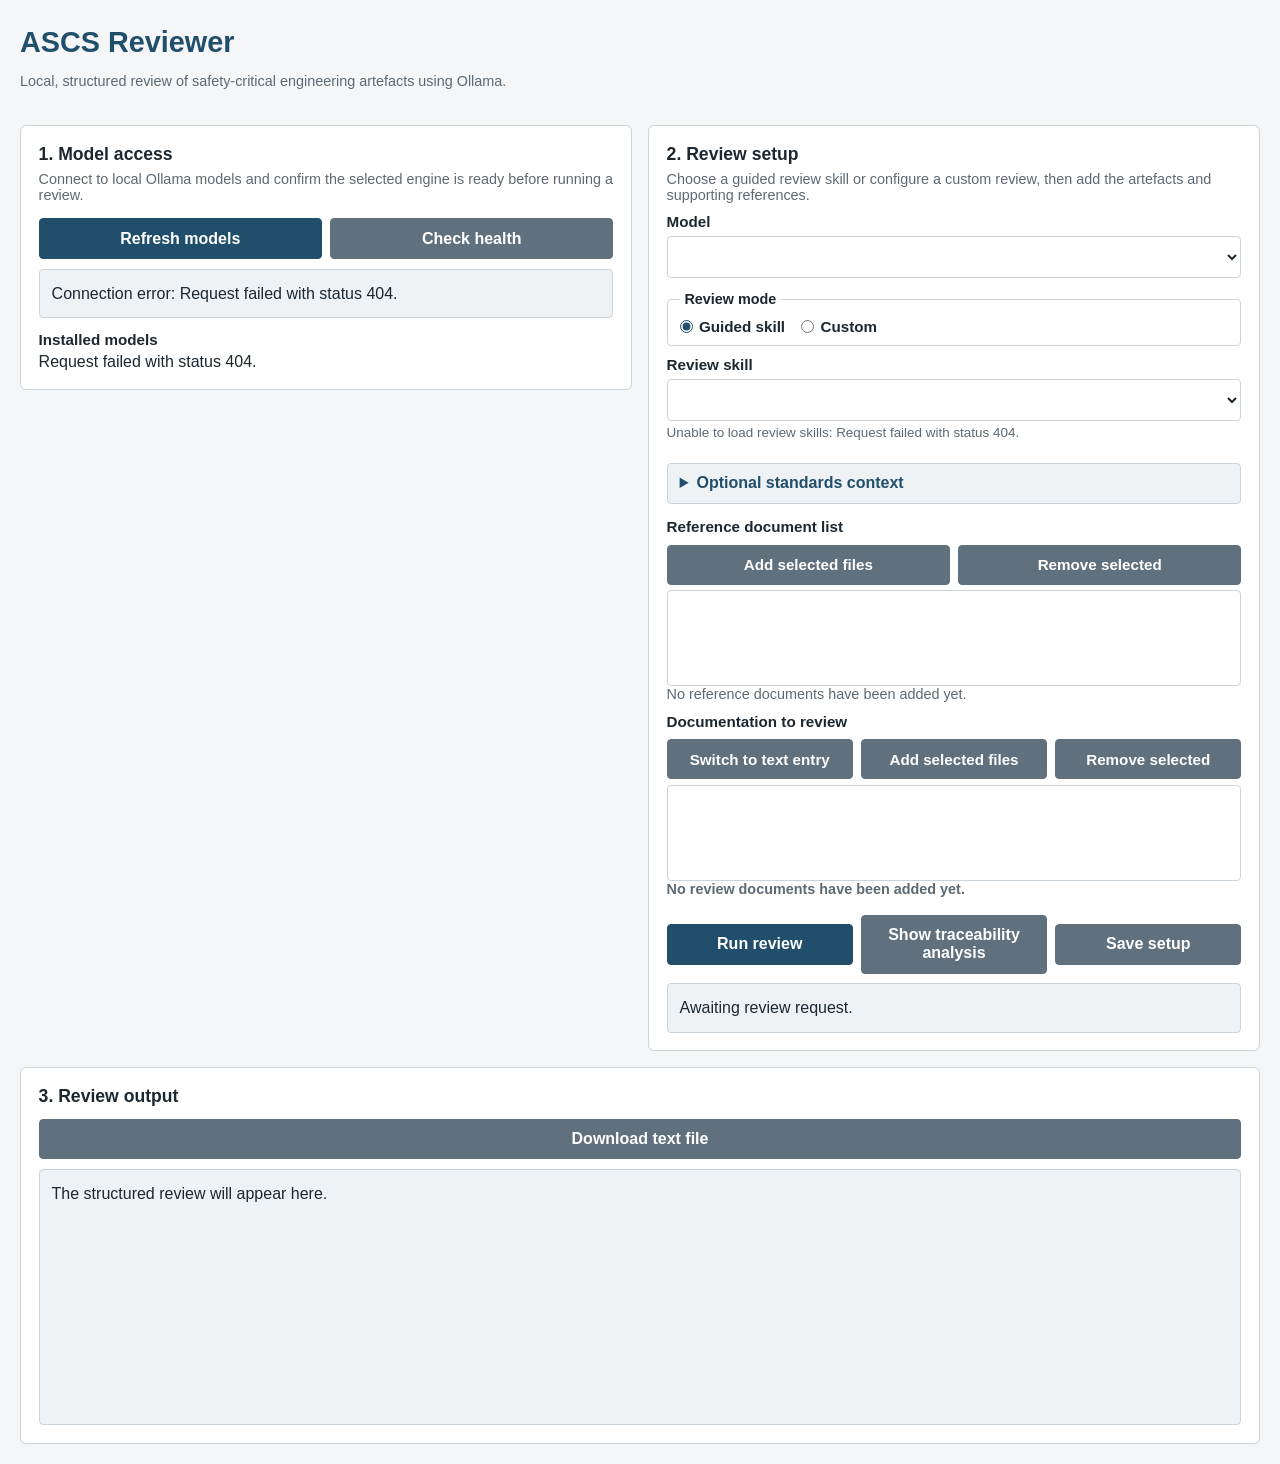
==== Prototyping/ascs_reviewer/index.html @ 419b3d27 "Prog" ====
<!doctype html>
<html lang="en">
  <head>
    <meta charset="utf-8" />
    <meta name="viewport" content="width=device-width, initial-scale=1" />
    <title>ASCS Reviewer</title>
    <link rel="stylesheet" href="styles.css" />
  </head>
  <body>
    <div class="app-shell">
      <div class="hero">
        <h1>ASCS Reviewer</h1>
        <p class="small">Local, structured review of safety-critical engineering artefacts using Ollama.</p>
      </div>

      <div class="grid">
        <section class="panel">
        <h2>1. Model access</h2>
        <p class="section-intro">Connect to local Ollama models and confirm the selected engine is ready before running a review.</p>
        <div class="row">
          <button id="refreshBtn">Refresh models</button>
          <button id="healthBtn" class="secondary">Check health</button>
        </div>
        <div id="healthStatus" class="status status-ready">Ready to review.</div>
        <h3>Installed models</h3>
        <div id="models" class="model-list">Loading available models…</div>
      </section>

      <section class="panel">
        <h2>2. Review setup</h2>
        <p class="section-intro">Choose a guided review skill or configure a custom review, then add the artefacts and supporting references.</p>
        <label>Model
          <select id="modelSelect"></select>
        </label>

        <fieldset class="mode-switch">
          <legend>Review mode</legend>
          <label><input id="skillModeRadio" type="radio" name="promptMode" value="skill" checked /> Guided skill</label>
          <label><input id="customModeRadio" type="radio" name="promptMode" value="custom" /> Custom</label>
        </fieldset>

        <div id="skillModePanel">
          <label>Review skill
            <select id="skillSelect"></select>
          </label>
          <p id="skillDescription" class="field-help">Loading review skills...</p>
          <div id="skillFields" class="skill-fields"></div>
        </div>

        <div id="customModePanel" hidden>
          <p class="field-help">Build the review instruction from individual fields. The complete safety-critical checklist always runs; custom fields only add context or checks. Required fields are marked.</p>
          <label>Reviewer role <span aria-hidden="true">*</span>
            <textarea id="customReviewerRole" rows="2">Act as an independent safety-critical engineering reviewer.</textarea>
          </label>
          <label>Review objective <span aria-hidden="true">*</span>
            <textarea id="customObjective" rows="3">Review every applicable aspect of the target artefact against the supplied plans, standards, requirements, and instructions.</textarea>
          </label>
          <label>Review method
            <textarea id="customReviewMethod" rows="3" placeholder="For example: inspect every requirement and cross-check supplied references"></textarea>
          </label>
          <label>Additional checks
            <textarea id="customAdditionalChecks" rows="3" placeholder="Optional project-specific checks to add to the complete baseline checklist"></textarea>
          </label>
        </div>

        <details class="advanced-options">
          <summary>Optional standards context</summary>
          <label>Standards or project guidance
            <textarea id="d0178cContext" rows="5" placeholder="Paste applicable standards guidance or project-specific review rules here..."></textarea>
          </label>
        </details>
        <label>Reference document list
          <div class="row" style="margin-top:0.25rem;">
            <button id="addReferenceBtn" class="secondary" type="button">Add selected files</button>
            <button id="removeReferenceBtn" class="secondary" type="button">Remove selected</button>
          </div>
          <select id="referenceList" class="reference-list" size="4"></select>
          <input id="fileInput" type="file" multiple style="display:none;" />
        </label>
        <div id="documentStatus" class="muted">No reference documents have been added yet.</div>
        <label>Documentation to review
          <div class="row" style="margin-top:0.25rem;">
            <button id="reviewModeToggleBtn" class="secondary" type="button">Switch to text entry</button>
            <button id="addReviewDocBtn" class="secondary" type="button">Add selected files</button>
            <button id="removeReviewDocBtn" class="secondary" type="button">Remove selected</button>
          </div>
          <div id="reviewDocFileMode">
            <select id="reviewDocumentList" class="review-document-list" size="4"></select>
            <input id="reviewFileInput" type="file" multiple style="display:none;" />
          </div>
          <div id="reviewDocTextMode" style="display:none;">
            <textarea id="documentText" rows="8" placeholder="Paste design notes, process documentation, or requirements here..."></textarea>
          </div>
          <div id="reviewDocumentStatus" class="muted">No review documents have been added yet.</div>
        </label>
        <div class="row review-actions">
          <button id="reviewBtn">Run review</button>
          <button id="traceabilityBtn" class="secondary" type="button">Show traceability analysis</button>
          <button id="saveConfigBtn" class="secondary" type="button">Save setup</button>
        </div>
        <div id="reviewStatus" class="status status-ready">Awaiting review request.</div>
      </section>
      </div>

      <section class="panel review-panel">
        <h2>3. Review output</h2>
        <div class="row" style="margin-top:0.25rem;">
          <button id="downloadReviewTextBtn" class="secondary" type="button">Download text file</button>
        </div>
        <div id="reviewOutput" class="status review-output review-output-ready">The structured review will appear here.</div>
      </section>

      <section id="traceabilityPanel" class="panel review-panel" style="display:none;">
        <h2>4. Traceability analysis</h2>
        <div class="row" style="margin-top:0.25rem;">
          <button id="downloadTraceabilityBtn" class="secondary" type="button">Download analysis JSON</button>
        </div>
        <div id="traceabilityOutput" class="status review-output review-output-ready">Traceability analysis will appear here.</div>
      </section>
    </div>

    <script src="app.js"></script>
  </body>
</html>
---- Prototyping/ascs_reviewer/styles.css ----
:root {
  color-scheme: light;
  font-family: Inter, "Segoe UI", Arial, sans-serif;
  --background: #f4f6f8;
  --surface: #ffffff;
  --surface-muted: #eef2f5;
  --border: #cbd3da;
  --text: #1c2730;
  --muted: #5d6973;
  --accent: #214e6b;
  --accent-hover: #183d55;
  --danger: #9f3030;
}

* { box-sizing: border-box; }
[hidden] { display: none !important; }
html, body { min-height: 100%; }
body { margin: 0; padding: 1.25rem; background: var(--background); color: var(--text); }
.app-shell { max-width: 1440px; margin: 0 auto; display: flex; flex-direction: column; gap: 1rem; }
.hero { padding: 0.35rem 0; }
.grid { display: grid; grid-template-columns: minmax(0, 1fr) minmax(0, 1fr); align-items: start; gap: 1rem; }
.panel { min-width: 0; padding: 1.1rem; border: 1px solid var(--border); border-radius: 6px; background: var(--surface); }
h1, h2, h3 { margin-top: 0; }
h1 { margin-bottom: 0.25rem; font-size: 1.8rem; color: var(--accent); }
h2 { margin-bottom: 0.4rem; font-size: 1.1rem; }
h3 { margin: 0.85rem 0 0.3rem; font-size: 0.95rem; }
label { display: block; margin-top: 0.65rem; font-size: 0.95rem; font-weight: 600; }
textarea, input, select, button { width: 100%; margin-top: 0.35rem; padding: 0.65rem 0.75rem; border: 1px solid var(--border); border-radius: 4px; font: inherit; }
textarea, input, select { background: var(--surface); color: var(--text); }
textarea { resize: vertical; }
textarea:focus, input:focus, select:focus, button:focus-visible { outline: 2px solid var(--accent); outline-offset: 1px; }
button { cursor: pointer; border-color: var(--accent); background: var(--accent); color: #ffffff; font-weight: 600; }
button:hover { background: var(--accent-hover); }
button:disabled { cursor: wait; opacity: 0.65; }
button.secondary { border-color: #60717d; background: #60717d; }
button.secondary:hover { background: #4d5d67; }
.row { display: flex; align-items: center; flex-wrap: wrap; gap: 0.5rem; }
.row > button { flex: 1 1 9rem; }
.small, .muted { color: var(--muted); font-size: 0.9rem; }
.field-help { margin: 0.25rem 0 0.55rem; color: var(--muted); font-size: 0.84rem; font-weight: 400; }
.section-intro { margin: 0.2rem 0 0.6rem; color: var(--muted); font-size: 0.9rem; }
.mode-switch { display: flex; gap: 1rem; margin: 0.85rem 0 0.55rem; padding: 0.65rem 0.75rem; border: 1px solid var(--border); border-radius: 4px; }
.mode-switch legend { padding: 0 0.3rem; font-size: 0.9rem; font-weight: 700; }
.mode-switch label { display: inline-flex; align-items: center; gap: 0.4rem; margin: 0; font-weight: 600; }
.mode-switch input { width: auto; margin: 0; padding: 0; accent-color: var(--accent); }
.skill-fields { display: grid; gap: 0.35rem; }
.skill-field { padding: 0.55rem 0; border-top: 1px solid var(--border); }
.skill-field:first-child { border-top: 0; }
.skill-field label { margin-top: 0; }
.skill-field select[multiple] { min-height: 7rem; }
.advanced-options { margin: 0.9rem 0; padding: 0.65rem 0.75rem; border: 1px solid var(--border); border-radius: 4px; background: var(--surface-muted); }
.advanced-options summary { cursor: pointer; color: var(--accent); font-weight: 700; }
.review-actions { margin-top: 0.8rem; }
.status { margin-top: 0.6rem; padding: 0.75rem; border: 1px solid var(--border); border-radius: 4px; background: var(--surface-muted); white-space: pre-wrap; line-height: 1.45; }
.model-list { max-height: 250px; overflow: auto; }
.model-row { display: flex; align-items: center; justify-content: space-between; gap: 0.6rem; padding: 0.55rem 0; border-bottom: 1px solid var(--border); }
.model-row:last-child { border-bottom: 0; }
.model-row .row { flex-wrap: nowrap; }
.pill { display: inline-block; margin: 0.15rem; padding: 0.28rem 0.52rem; border-radius: 3px; background: var(--accent); color: #ffffff; font-size: 0.8rem; font-weight: 600; }
.pill.secondary { background: #60717d; }
.pill.offline { background: var(--danger); }
.reference-list, .review-document-list { min-height: 96px; }
.review-panel { min-height: 20rem; }
.review-output { min-height: 16rem; overflow: auto; white-space: normal; }
.review-section-box, .trace-artefact { margin: 0.65rem 0; padding: 0.7rem; border: 1px solid var(--border); border-radius: 4px; background: var(--surface); }
.review-section-content { white-space: pre-wrap; }
.review-issue-block, .trace-copy-block { overflow-x: auto; margin: 0.55rem 0; padding: 0.7rem; border-left: 3px solid var(--accent); background: var(--surface-muted); color: var(--text); white-space: pre-wrap; font-family: Consolas, "Courier New", monospace; line-height: 1.45; }
.finding-card { margin-top: 0.45rem; padding: 0.6rem; border: 1px solid var(--border); border-left: 3px solid var(--accent); background: var(--surface-muted); }
.finding-card-head { display: flex; align-items: baseline; justify-content: space-between; flex-wrap: wrap; gap: 0.4rem; }
.finding-location { color: var(--accent); font-family: Consolas, "Courier New", monospace; font-size: 0.8rem; }
.finding-meta { display: grid; gap: 0.2rem; margin-top: 0.35rem; color: var(--muted); font-size: 0.85rem; }
.finding-meta b, .finding-fix b { color: var(--accent); font-size: 0.75rem; text-transform: uppercase; }
.finding-evidence { margin: 0.35rem 0 0; font-size: 0.88rem; }
.finding-fix { margin-top: 0.35rem; padding: 0.45rem; border: 1px solid var(--border); background: var(--surface); font-size: 0.88rem; }
.atomic-comment-list { display: grid; gap: 0.35rem; }
.trace-summary { display: grid; grid-template-columns: repeat(auto-fit, minmax(8.5rem, 1fr)); gap: 0.5rem; margin-bottom: 1rem; }
.trace-metric { padding: 0.65rem; border: 1px solid var(--border); border-left: 3px solid var(--accent); border-radius: 4px; background: var(--surface); color: var(--muted); font-size: 0.82rem; }
.trace-metric b { display: block; color: var(--text); font-size: 1.15rem; }
.trace-metric-warning { border-left-color: #a16207; }
.trace-metric-error { border-left-color: var(--danger); }
.trace-table-wrap { width: 100%; overflow-x: auto; }
.trace-table { width: 100%; margin-top: 0.55rem; border-collapse: collapse; font-size: 0.9rem; }
.trace-table th, .trace-table td { padding: 0.45rem; border: 1px solid var(--border); text-align: left; vertical-align: top; }
.trace-table th { background: var(--surface-muted); }
.trace-table td:first-child { width: 12rem; color: var(--accent); font-family: Consolas, "Courier New", monospace; }
.trace-matrix td:first-child, .trace-matrix td:nth-child(3) { width: auto; color: var(--accent); font-family: Consolas, "Courier New", monospace; }
.trace-status { display: inline-block; padding: 0.18rem 0.38rem; border-radius: 3px; background: #60717d; color: #ffffff; font-size: 0.72rem; font-weight: 700; text-transform: uppercase; }
.trace-status-complete { background: #2f6b4f; }
.trace-status-partial { background: #a16207; }
.trace-status-unlinked, .trace-status-duplicate { background: var(--danger); }
.trace-issue-list { display: grid; gap: 0.45rem; }
.trace-issue { padding: 0.6rem 0.7rem; border: 1px solid var(--border); border-left: 3px solid #a16207; border-radius: 4px; background: var(--surface-muted); font-size: 0.88rem; }
.trace-issue span { margin-left: 0.35rem; color: var(--muted); font-size: 0.78rem; text-transform: uppercase; }
.trace-issue-error { border-left-color: var(--danger); }
.trace-details { margin-top: 1rem; padding: 0.65rem 0.75rem; border: 1px solid var(--border); border-radius: 4px; }
.trace-details summary { cursor: pointer; color: var(--accent); font-weight: 700; }

@media (max-width: 900px) {
  body { padding: 0.7rem; }
  .grid { grid-template-columns: 1fr; }
  .model-row { align-items: flex-start; flex-direction: column; }
  .model-row .row { flex-wrap: wrap; }
}
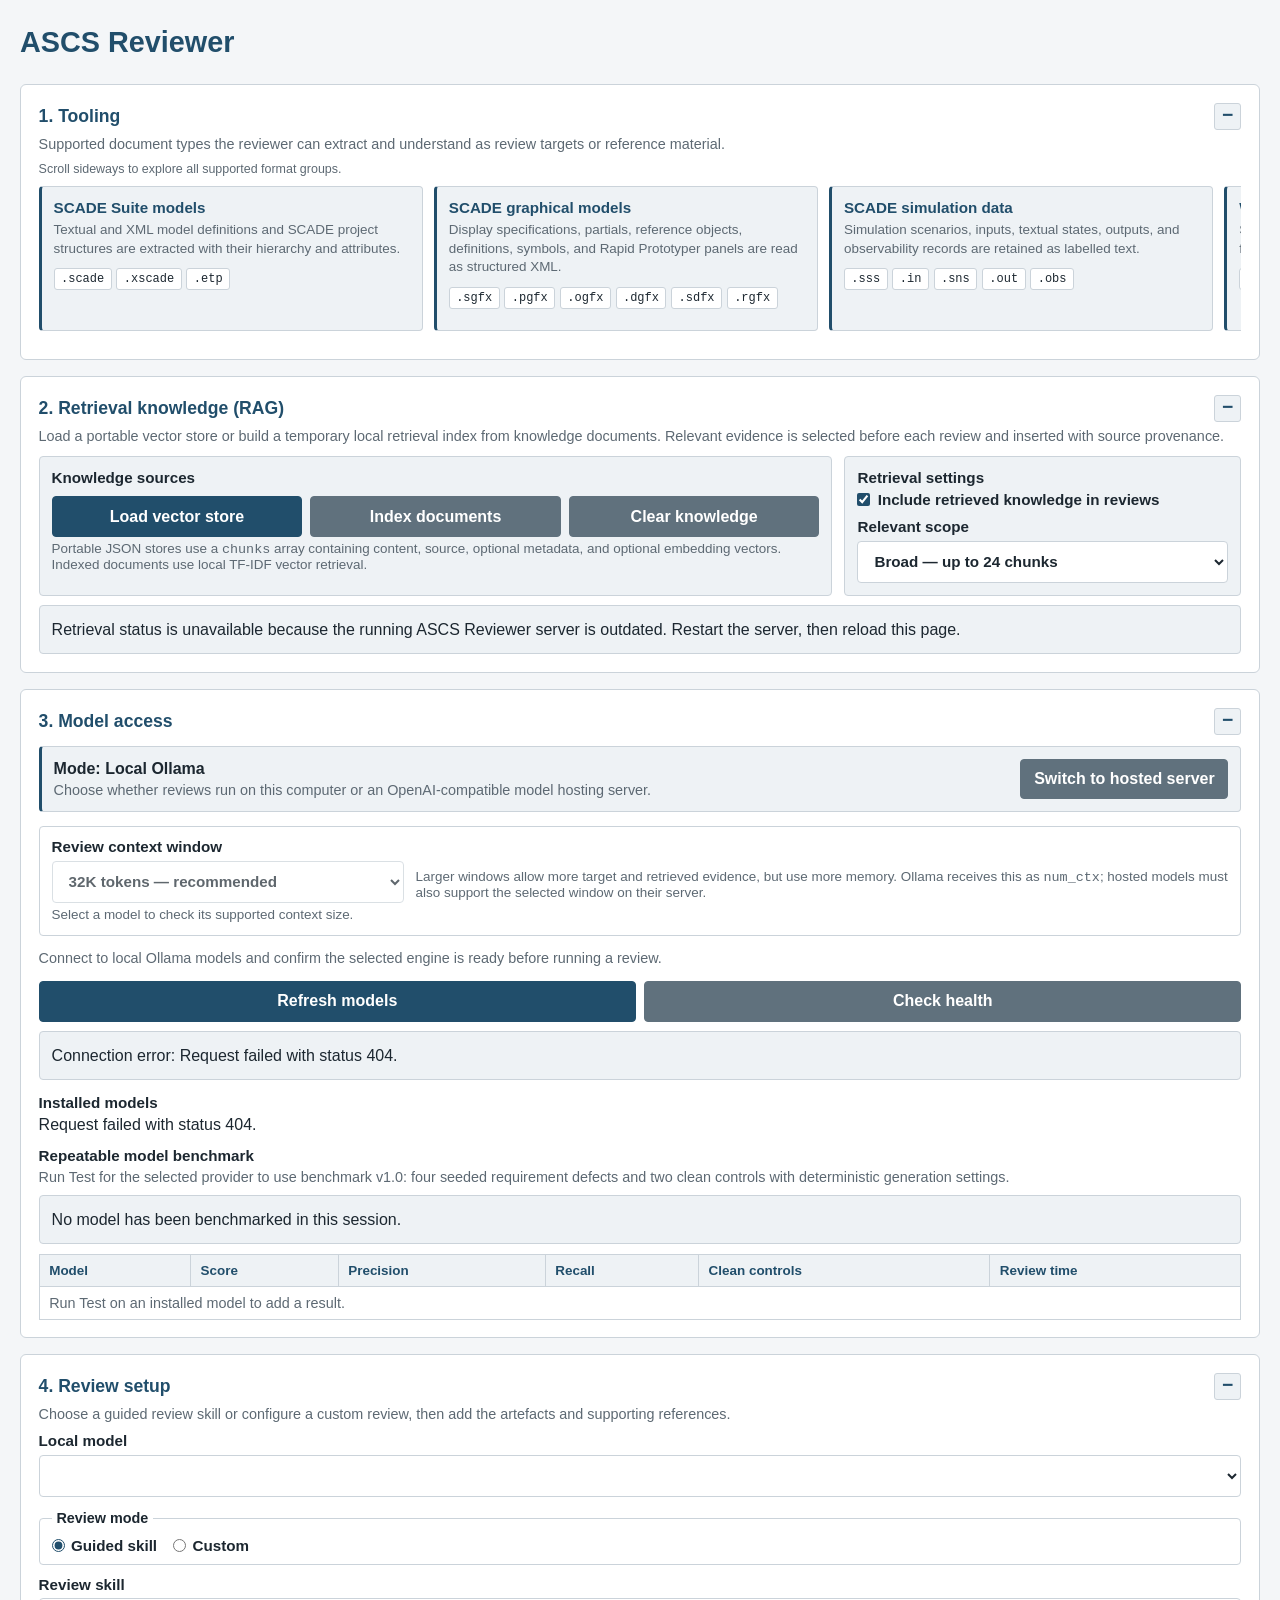
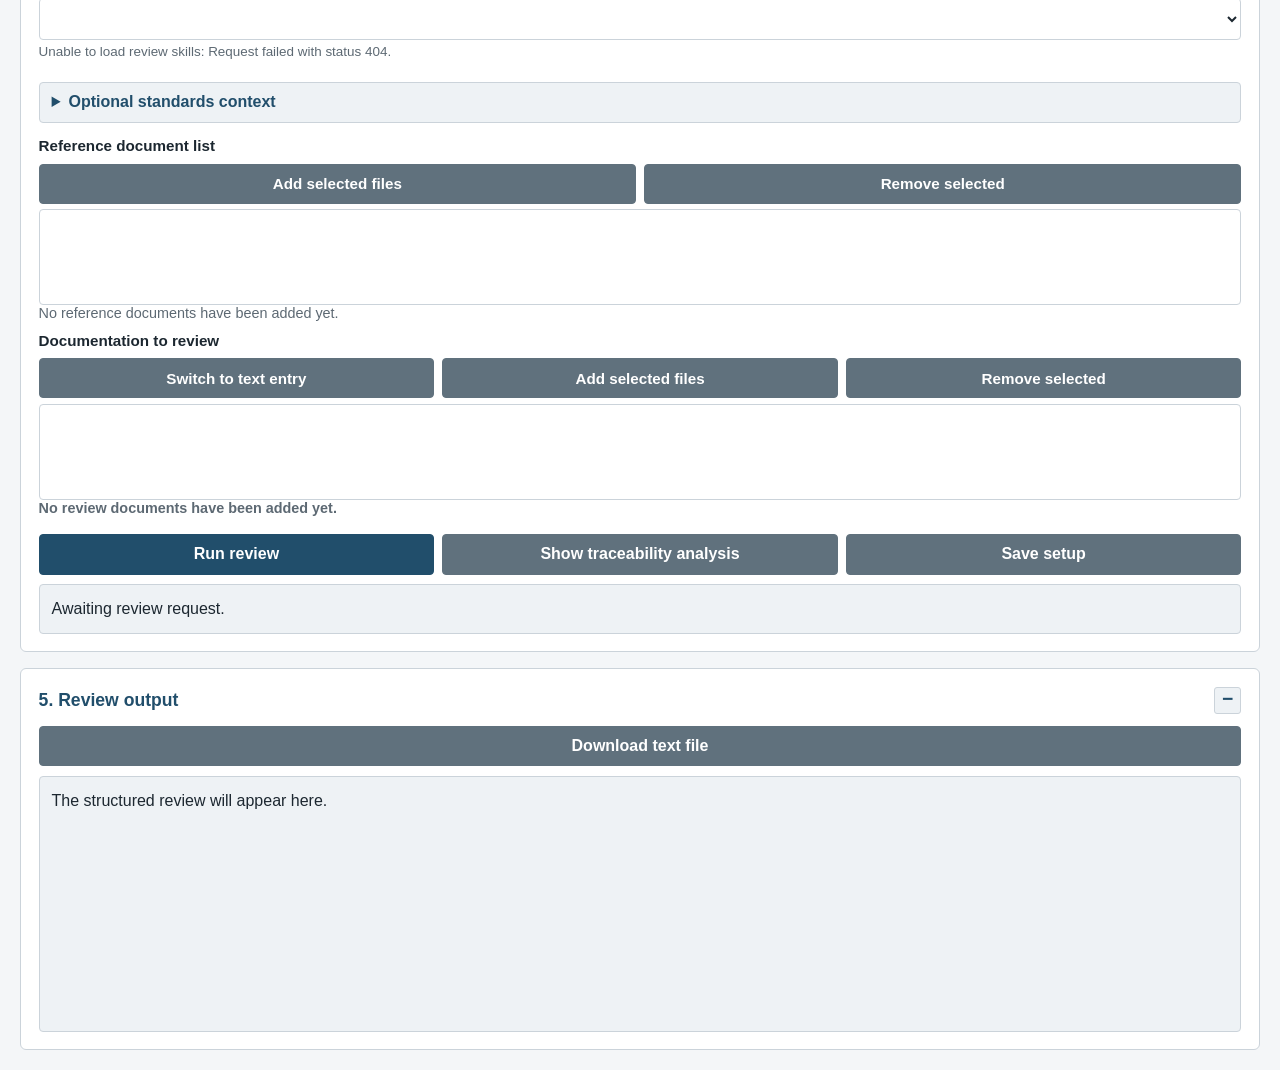
==== commit 9318bbe2: "c" ====
--- a/Prototyping/ascs_reviewer/index.html
+++ b/Prototyping/ascs_reviewer/index.html
@@ -10,27 +10,159 @@
     <div class="app-shell">
       <div class="hero">
         <h1>ASCS Reviewer</h1>
-        <p class="small">Local, structured review of safety-critical engineering artefacts using Ollama.</p>
       </div>
 
-      <div class="grid">
-        <section class="panel">
-        <h2>1. Model access</h2>
-        <p class="section-intro">Connect to local Ollama models and confirm the selected engine is ready before running a review.</p>
-        <div class="row">
-          <button id="refreshBtn">Refresh models</button>
-          <button id="healthBtn" class="secondary">Check health</button>
-        </div>
-        <div id="healthStatus" class="status status-ready">Ready to review.</div>
-        <h3>Installed models</h3>
-        <div id="models" class="model-list">Loading available models…</div>
-      </section>
-
-      <section class="panel">
-        <h2>2. Review setup</h2>
+      <details class="panel collapsible-panel" open>
+        <summary class="panel-summary"><h2>1. Tooling</h2></summary>
+        <p class="section-intro">Supported document types the reviewer can extract and understand as review targets or reference material.</p>
+        <p class="tooling-scroll-hint">Scroll sideways to explore all supported format groups.</p>
+        <div class="tooling-grid">
+          <article class="tooling-card">
+            <h3>SCADE Suite models</h3>
+            <p>Textual and XML model definitions and SCADE project structures are extracted with their hierarchy and attributes.</p>
+            <div class="file-types"><code>.scade</code><code>.xscade</code><code>.etp</code></div>
+          </article>
+          <article class="tooling-card">
+            <h3>SCADE graphical models</h3>
+            <p>Display specifications, partials, reference objects, definitions, symbols, and Rapid Prototyper panels are read as structured XML.</p>
+            <div class="file-types"><code>.sgfx</code><code>.pgfx</code><code>.ogfx</code><code>.dgfx</code><code>.sdfx</code><code>.rgfx</code></div>
+          </article>
+          <article class="tooling-card">
+            <h3>SCADE simulation data</h3>
+            <p>Simulation scenarios, inputs, textual states, outputs, and observability records are retained as labelled text.</p>
+            <div class="file-types"><code>.sss</code><code>.in</code><code>.sns</code><code>.out</code><code>.obs</code></div>
+          </article>
+          <article class="tooling-card">
+            <h3>Word documents</h3>
+            <p>Structured text is extracted from modern Microsoft Word files.</p>
+            <div class="file-types"><code>.docx</code><code>.docm</code><code>.dotx</code><code>.dotm</code></div>
+          </article>
+          <article class="tooling-card">
+            <h3>Spreadsheets</h3>
+            <p>Worksheets are read with sheet names, rows, columns, and cell values retained.</p>
+            <div class="file-types"><code>.xlsx</code><code>.xlsm</code><code>.xltx</code><code>.xltm</code></div>
+          </article>
+          <article class="tooling-card">
+            <h3>Text-based documents</h3>
+            <p>Plain-text requirements, data, markup, and configuration files are read directly.</p>
+            <div class="file-types"><code>.txt</code><code>.md</code><code>.csv</code><code>.json</code><code>.xml</code><code>.yaml</code><code>.yml</code><code>.html</code></div>
+          </article>
+          <article class="tooling-card">
+            <h3>Legacy Office and pasted text</h3>
+            <p>Legacy Office text is extracted on a best-effort basis; text can also be pasted directly.</p>
+            <div class="file-types"><code>.doc</code><code>.xls</code><span class="file-type-label">Direct text entry</span></div>
+          </article>
+        </div>
+      </details>
+
+      <details class="panel collapsible-panel" open>
+        <summary class="panel-summary"><h2>2. Retrieval knowledge (RAG)</h2></summary>
+        <p class="section-intro">Load a portable vector store or build a temporary local retrieval index from knowledge documents. Relevant evidence is selected before each review and inserted with source provenance.</p>
+        <div class="rag-layout">
+          <div class="rag-source-panel">
+            <h3>Knowledge sources</h3>
+            <div class="row rag-actions">
+              <button id="loadRagStoreBtn" type="button">Load vector store</button>
+              <button id="addRagDocumentsBtn" class="secondary" type="button">Index documents</button>
+              <button id="clearRagBtn" class="secondary" type="button">Clear knowledge</button>
+            </div>
+            <input id="ragStoreInput" type="file" accept=".json,application/json" hidden />
+            <input id="ragDocumentsInput" type="file" multiple hidden />
+            <p class="field-help">Portable JSON stores use a <code>chunks</code> array containing content, source, optional metadata, and optional embedding vectors. Indexed documents use local TF-IDF vector retrieval.</p>
+          </div>
+          <div class="rag-settings-panel">
+            <h3>Retrieval settings</h3>
+            <label class="rag-toggle"><input id="ragEnabled" type="checkbox" checked /> Include retrieved knowledge in reviews</label>
+            <label>Relevant scope
+              <select id="ragScope">
+                <option value="12">Focused — up to 12 chunks</option>
+                <option value="24" selected>Broad — up to 24 chunks</option>
+                <option value="40">Maximum — up to 40 chunks</option>
+              </select>
+            </label>
+          </div>
+        </div>
+        <div id="ragStatus" class="status status-ready">No retrieval knowledge is loaded.</div>
+      </details>
+
+      <details class="panel collapsible-panel" open>
+        <summary class="panel-summary"><h2>3. Model access</h2></summary>
+        <div class="provider-mode-bar">
+          <div>
+            <strong id="providerModeLabel">Mode: Local Ollama</strong>
+            <p class="section-intro">Choose whether reviews run on this computer or an OpenAI-compatible model hosting server.</p>
+          </div>
+          <button id="providerModeBtn" class="secondary" type="button">Switch to hosted server</button>
+        </div>
+
+        <div class="context-window-control">
+          <label>Review context window
+            <select id="contextWindow">
+              <option value="8192">8K tokens</option>
+              <option value="16384">16K tokens</option>
+              <option value="32768" selected>32K tokens — recommended</option>
+              <option value="65536">64K tokens</option>
+              <option value="131072">128K tokens</option>
+            </select>
+          </label>
+          <p class="field-help">Larger windows allow more target and retrieved evidence, but use more memory. Ollama receives this as <code>num_ctx</code>; hosted models must also support the selected window on their server.</p>
+          <p id="contextWindowStatus" class="field-help context-window-status">Select a model to check its supported context size.</p>
+        </div>
+
+        <div id="ollamaAccessPanel">
+          <p class="section-intro">Connect to local Ollama models and confirm the selected engine is ready before running a review.</p>
+          <div class="row">
+            <button id="refreshBtn">Refresh models</button>
+            <button id="healthBtn" class="secondary">Check health</button>
+          </div>
+          <div id="healthStatus" class="status status-ready">Ready to review.</div>
+          <h3>Installed models</h3>
+          <div id="models" class="model-list">Loading available models…</div>
+        </div>
+
+        <div id="hostedAccessPanel" hidden>
+          <p class="section-intro">Connect to an OpenAI-compatible API such as vLLM, LM Studio, llama.cpp, or another managed model endpoint.</p>
+          <div class="hosted-model-grid">
+            <label>Server base URL
+              <input id="hostedBaseUrl" type="url" value="http://127.0.0.1:8001/v1" placeholder="https://models.example.com/v1" />
+            </label>
+            <label>Model identifier
+              <input id="hostedModel" type="text" placeholder="organisation/review-model" />
+            </label>
+            <label>API key (optional)
+              <input id="hostedApiKey" type="password" autocomplete="off" placeholder="Kept only for this browser session" />
+            </label>
+            <label>Maximum context tokens
+              <input id="hostedContextLimit" type="number" min="8192" step="1024" placeholder="Detected automatically or enter manually" />
+            </label>
+          </div>
+          <p class="field-help">The key is sent only to the local reviewer service for the current request and is never saved in browser storage. Use HTTPS for remote servers.</p>
+          <div class="row hosted-actions">
+            <button id="hostedHealthBtn" type="button">Check hosted server</button>
+            <button id="hostedBenchmarkBtn" class="secondary" type="button">Test hosted model</button>
+          </div>
+          <div id="hostedStatus" class="status status-ready">Enter a server URL and model identifier, then check the connection.</div>
+        </div>
+
+        <h3>Repeatable model benchmark</h3>
+        <p class="section-intro">Run Test for the selected provider to use benchmark v1.0: four seeded requirement defects and two clean controls with deterministic generation settings.</p>
+        <div id="benchmarkStatus" class="status status-ready">No model has been benchmarked in this session.</div>
+        <div class="benchmark-table-wrap">
+          <table class="benchmark-table">
+            <thead><tr><th>Model</th><th>Score</th><th>Precision</th><th>Recall</th><th>Clean controls</th><th>Review time</th></tr></thead>
+            <tbody id="benchmarkResults"><tr><td colspan="6" class="muted">Run Test on an installed model to add a result.</td></tr></tbody>
+          </table>
+        </div>
+      </details>
+
+      <details class="panel collapsible-panel" open>
+        <summary class="panel-summary"><h2>4. Review setup</h2></summary>
         <p class="section-intro">Choose a guided review skill or configure a custom review, then add the artefacts and supporting references.</p>
-        <label>Model
+        <label id="ollamaModelSelection">Local model
           <select id="modelSelect"></select>
+        </label>
+        <label id="hostedModelSelection" hidden>Hosted model
+          <input id="hostedModelSummary" type="text" value="Configure the hosted model in Model access" readonly />
         </label>
 
         <fieldset class="mode-switch">
@@ -99,24 +231,23 @@
           <button id="saveConfigBtn" class="secondary" type="button">Save setup</button>
         </div>
         <div id="reviewStatus" class="status status-ready">Awaiting review request.</div>
-      </section>
-      </div>
-
-      <section class="panel review-panel">
-        <h2>3. Review output</h2>
+      </details>
+
+      <details class="panel collapsible-panel review-panel" open>
+        <summary class="panel-summary"><h2>5. Review output</h2></summary>
         <div class="row" style="margin-top:0.25rem;">
           <button id="downloadReviewTextBtn" class="secondary" type="button">Download text file</button>
         </div>
         <div id="reviewOutput" class="status review-output review-output-ready">The structured review will appear here.</div>
-      </section>
-
-      <section id="traceabilityPanel" class="panel review-panel" style="display:none;">
-        <h2>4. Traceability analysis</h2>
+      </details>
+
+      <details id="traceabilityPanel" class="panel collapsible-panel review-panel" open style="display:none;">
+        <summary class="panel-summary"><h2>6. Traceability analysis</h2></summary>
         <div class="row" style="margin-top:0.25rem;">
           <button id="downloadTraceabilityBtn" class="secondary" type="button">Download analysis JSON</button>
         </div>
         <div id="traceabilityOutput" class="status review-output review-output-ready">Traceability analysis will appear here.</div>
-      </section>
+      </details>
     </div>
 
     <script src="app.js"></script>
--- a/Prototyping/ascs_reviewer/styles.css
+++ b/Prototyping/ascs_reviewer/styles.css
@@ -18,8 +18,13 @@
 body { margin: 0; padding: 1.25rem; background: var(--background); color: var(--text); }
 .app-shell { max-width: 1440px; margin: 0 auto; display: flex; flex-direction: column; gap: 1rem; }
 .hero { padding: 0.35rem 0; }
-.grid { display: grid; grid-template-columns: minmax(0, 1fr) minmax(0, 1fr); align-items: start; gap: 1rem; }
 .panel { min-width: 0; padding: 1.1rem; border: 1px solid var(--border); border-radius: 6px; background: var(--surface); }
+.panel-summary { display: flex; align-items: center; justify-content: space-between; gap: 1rem; cursor: pointer; list-style: none; color: var(--accent); }
+.panel-summary::-webkit-details-marker { display: none; }
+.panel-summary::after { content: "+"; flex: 0 0 auto; width: 1.6rem; height: 1.6rem; border: 1px solid var(--border); border-radius: 3px; background: var(--surface-muted); color: var(--accent); font-size: 1.2rem; font-weight: 700; line-height: 1.35rem; text-align: center; }
+.collapsible-panel[open] > .panel-summary::after { content: "−"; }
+.collapsible-panel[open] > .panel-summary { margin-bottom: 0.35rem; }
+.panel-summary h2 { margin: 0; }
 h1, h2, h3 { margin-top: 0; }
 h1 { margin-bottom: 0.25rem; font-size: 1.8rem; color: var(--accent); }
 h2 { margin-bottom: 0.4rem; font-size: 1.1rem; }
@@ -39,6 +44,17 @@
 .small, .muted { color: var(--muted); font-size: 0.9rem; }
 .field-help { margin: 0.25rem 0 0.55rem; color: var(--muted); font-size: 0.84rem; font-weight: 400; }
 .section-intro { margin: 0.2rem 0 0.6rem; color: var(--muted); font-size: 0.9rem; }
+.provider-mode-bar { display: flex; align-items: center; justify-content: space-between; gap: 1rem; margin: 0.65rem 0 0.85rem; padding: 0.75rem; border: 1px solid var(--border); border-left: 3px solid var(--accent); border-radius: 4px; background: var(--surface-muted); }
+.provider-mode-bar > div { min-width: 0; }
+.provider-mode-bar .section-intro { margin: 0.2rem 0 0; }
+.provider-mode-bar > button { flex: 0 0 13rem; width: 13rem; margin-top: 0; }
+.context-window-control { display: grid; grid-template-columns: minmax(14rem, 22rem) minmax(18rem, 1fr); align-items: end; gap: 0.25rem 0.75rem; margin: 0 0 0.85rem; padding: 0.7rem 0.75rem; border: 1px solid var(--border); border-radius: 4px; }
+.context-window-control label { margin-top: 0; }
+.context-window-control .field-help { margin: 0 0 0.15rem; }
+.context-window-status { grid-column: 1 / -1; }
+.hosted-model-grid { display: grid; grid-template-columns: minmax(15rem, 1.25fr) minmax(12rem, 1fr) minmax(12rem, 1fr); gap: 0.75rem; }
+.hosted-model-grid label { min-width: 0; margin-top: 0; }
+.hosted-actions > button { min-width: 11rem; }
 .mode-switch { display: flex; gap: 1rem; margin: 0.85rem 0 0.55rem; padding: 0.65rem 0.75rem; border: 1px solid var(--border); border-radius: 4px; }
 .mode-switch legend { padding: 0 0.3rem; font-size: 0.9rem; font-weight: 700; }
 .mode-switch label { display: inline-flex; align-items: center; gap: 0.4rem; margin: 0; font-weight: 600; }
@@ -52,13 +68,43 @@
 .advanced-options summary { cursor: pointer; color: var(--accent); font-weight: 700; }
 .review-actions { margin-top: 0.8rem; }
 .status { margin-top: 0.6rem; padding: 0.75rem; border: 1px solid var(--border); border-radius: 4px; background: var(--surface-muted); white-space: pre-wrap; line-height: 1.45; }
-.model-list { max-height: 250px; overflow: auto; }
+.model-list { max-height: 250px; overflow-x: hidden; overflow-y: auto; padding-right: 0.35rem; scrollbar-gutter: stable; }
 .model-row { display: flex; align-items: center; justify-content: space-between; gap: 0.6rem; padding: 0.55rem 0; border-bottom: 1px solid var(--border); }
 .model-row:last-child { border-bottom: 0; }
 .model-row .row { flex-wrap: nowrap; }
+.model-row .pill { min-width: 0; overflow-wrap: anywhere; }
+.model-summary { flex: 1 1 auto; min-width: 0; }
+.model-meta { display: flex; align-items: center; flex-wrap: wrap; gap: 0.35rem 0.9rem; margin: 0.35rem 0.15rem 0.1rem; color: var(--muted); font-size: 0.78rem; }
+.model-meta-item { display: inline-flex; gap: 0.3rem; white-space: nowrap; }
+.model-meta-item b { color: var(--text); }
+.model-meta-empty { font-style: italic; }
+.model-actions { flex: 0 0 auto; margin: 0; }
+.model-actions > .model-action { flex: 0 0 5.5rem; width: 5.5rem; min-height: 2.25rem; margin-top: 0; padding: 0.35rem 0.45rem; white-space: nowrap; }
+.model-actions > .model-action-ready { flex-basis: 7rem; width: 7rem; }
+.model-actions > .model-action-test { border-color: #2f6b4f; background: #2f6b4f; }
+.model-actions > .model-action-test:hover { background: #24543e; }
+.benchmark-table-wrap { width: 100%; margin-top: 0.6rem; overflow-x: auto; }
+.benchmark-table { width: 100%; border-collapse: collapse; font-size: 0.84rem; }
+.benchmark-table th, .benchmark-table td { padding: 0.5rem 0.6rem; border: 1px solid var(--border); text-align: left; white-space: nowrap; }
+.benchmark-table th { background: var(--surface-muted); color: var(--accent); }
+.benchmark-table td:nth-child(n+2) { text-align: right; }
 .pill { display: inline-block; margin: 0.15rem; padding: 0.28rem 0.52rem; border-radius: 3px; background: var(--accent); color: #ffffff; font-size: 0.8rem; font-weight: 600; }
 .pill.secondary { background: #60717d; }
 .pill.offline { background: var(--danger); }
+.tooling-scroll-hint { margin: 0.35rem 0 0; color: var(--muted); font-size: 0.78rem; }
+.tooling-grid { display: flex; gap: 0.7rem; margin-top: 0.65rem; padding: 0 0 0.7rem; overflow-x: auto; overflow-y: hidden; scrollbar-gutter: stable; scroll-snap-type: x proximity; overscroll-behavior-inline: contain; }
+.tooling-card { flex: 0 0 clamp(17rem, 30vw, 24rem); min-width: 0; padding: 0.75rem; border: 1px solid var(--border); border-left: 3px solid var(--accent); border-radius: 4px; background: var(--surface-muted); scroll-snap-align: start; }
+.tooling-card h3 { margin: 0 0 0.3rem; color: var(--accent); }
+.tooling-card p { margin: 0 0 0.6rem; color: var(--muted); font-size: 0.84rem; line-height: 1.4; }
+.file-types { display: flex; flex-wrap: wrap; gap: 0.3rem; }
+.file-types code, .file-type-label { padding: 0.2rem 0.4rem; border: 1px solid var(--border); border-radius: 3px; background: var(--surface); color: var(--text); font-size: 0.75rem; }
+.rag-layout { display: grid; grid-template-columns: minmax(0, 1.5fr) minmax(16rem, 0.75fr); gap: 0.75rem; margin-top: 0.75rem; }
+.rag-source-panel, .rag-settings-panel { min-width: 0; padding: 0.75rem; border: 1px solid var(--border); border-radius: 4px; background: var(--surface-muted); }
+.rag-source-panel h3, .rag-settings-panel h3 { margin-top: 0; }
+.rag-actions > button { min-width: 9rem; }
+.rag-toggle { display: flex; align-items: center; gap: 0.45rem; margin: 0.25rem 0 0.65rem; }
+.rag-toggle input { flex: 0 0 auto; width: auto; margin: 0; padding: 0; accent-color: var(--accent); }
+.rag-settings-panel select { background: var(--surface); }
 .reference-list, .review-document-list { min-height: 96px; }
 .review-panel { min-height: 20rem; }
 .review-output { min-height: 16rem; overflow: auto; white-space: normal; }
@@ -97,7 +143,11 @@
 
 @media (max-width: 900px) {
   body { padding: 0.7rem; }
-  .grid { grid-template-columns: 1fr; }
   .model-row { align-items: flex-start; flex-direction: column; }
   .model-row .row { flex-wrap: wrap; }
+  .rag-layout { grid-template-columns: 1fr; }
+  .hosted-model-grid { grid-template-columns: 1fr; }
+  .context-window-control { grid-template-columns: 1fr; }
+  .provider-mode-bar { align-items: stretch; flex-direction: column; }
+  .provider-mode-bar > button { width: 100%; flex-basis: auto; }
 }
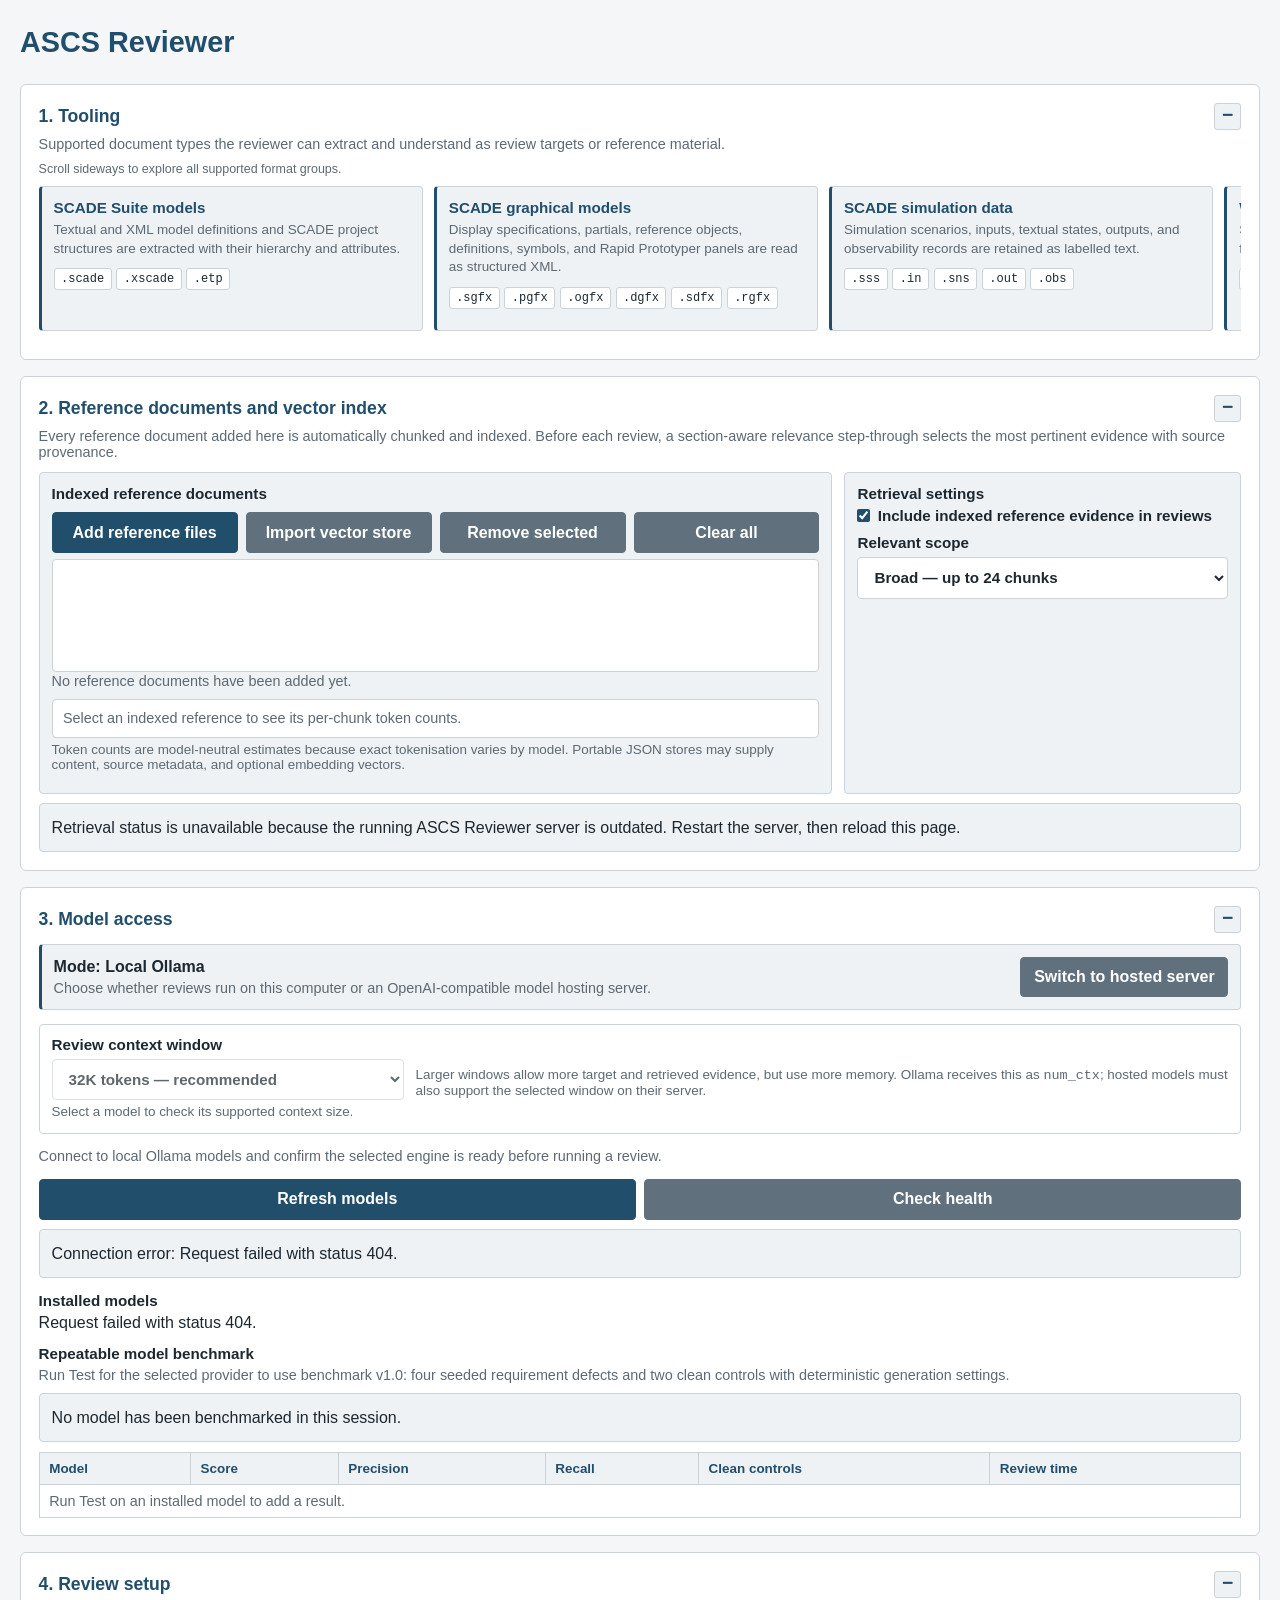
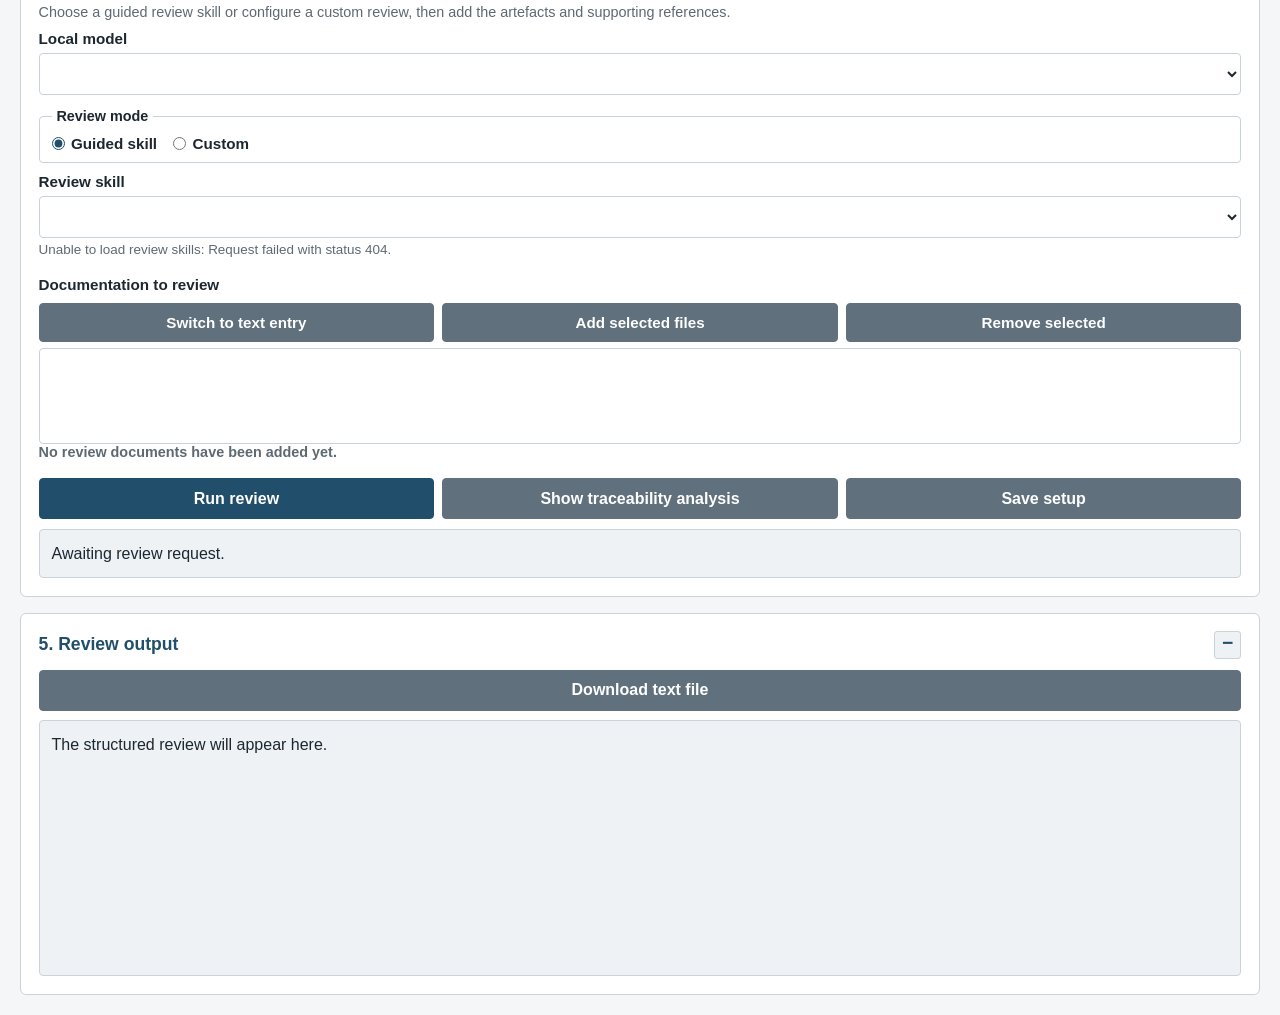
==== commit ca283dca: "Further config and protection" ====
--- a/Prototyping/ascs_reviewer/index.html
+++ b/Prototyping/ascs_reviewer/index.html
@@ -56,23 +56,27 @@
       </details>
 
       <details class="panel collapsible-panel" open>
-        <summary class="panel-summary"><h2>2. Retrieval knowledge (RAG)</h2></summary>
-        <p class="section-intro">Load a portable vector store or build a temporary local retrieval index from knowledge documents. Relevant evidence is selected before each review and inserted with source provenance.</p>
+        <summary class="panel-summary"><h2>2. Reference documents and vector index</h2></summary>
+        <p class="section-intro">Every reference document added here is automatically chunked and indexed. Before each review, a section-aware relevance step-through selects the most pertinent evidence with source provenance.</p>
         <div class="rag-layout">
           <div class="rag-source-panel">
-            <h3>Knowledge sources</h3>
+            <h3>Indexed reference documents</h3>
             <div class="row rag-actions">
-              <button id="loadRagStoreBtn" type="button">Load vector store</button>
-              <button id="addRagDocumentsBtn" class="secondary" type="button">Index documents</button>
-              <button id="clearRagBtn" class="secondary" type="button">Clear knowledge</button>
+              <button id="addReferenceBtn" type="button">Add reference files</button>
+              <button id="loadRagStoreBtn" class="secondary" type="button">Import vector store</button>
+              <button id="removeReferenceBtn" class="secondary" type="button">Remove selected</button>
+              <button id="clearRagBtn" class="secondary" type="button">Clear all</button>
             </div>
             <input id="ragStoreInput" type="file" accept=".json,application/json" hidden />
-            <input id="ragDocumentsInput" type="file" multiple hidden />
-            <p class="field-help">Portable JSON stores use a <code>chunks</code> array containing content, source, optional metadata, and optional embedding vectors. Indexed documents use local TF-IDF vector retrieval.</p>
+            <input id="fileInput" type="file" multiple hidden />
+            <select id="referenceList" class="reference-list" size="5" aria-label="Indexed reference documents"></select>
+            <div id="documentStatus" class="muted">No reference documents have been added yet.</div>
+            <div id="chunkTokenDetails" class="chunk-token-details muted">Select an indexed reference to see its per-chunk token counts.</div>
+            <p class="field-help">Token counts are model-neutral estimates because exact tokenisation varies by model. Portable JSON stores may supply content, source metadata, and optional embedding vectors.</p>
           </div>
           <div class="rag-settings-panel">
             <h3>Retrieval settings</h3>
-            <label class="rag-toggle"><input id="ragEnabled" type="checkbox" checked /> Include retrieved knowledge in reviews</label>
+            <label class="rag-toggle"><input id="ragEnabled" type="checkbox" checked /> Include indexed reference evidence in reviews</label>
             <label>Relevant scope
               <select id="ragScope">
                 <option value="12">Focused — up to 12 chunks</option>
@@ -195,21 +199,6 @@
           </label>
         </div>
 
-        <details class="advanced-options">
-          <summary>Optional standards context</summary>
-          <label>Standards or project guidance
-            <textarea id="d0178cContext" rows="5" placeholder="Paste applicable standards guidance or project-specific review rules here..."></textarea>
-          </label>
-        </details>
-        <label>Reference document list
-          <div class="row" style="margin-top:0.25rem;">
-            <button id="addReferenceBtn" class="secondary" type="button">Add selected files</button>
-            <button id="removeReferenceBtn" class="secondary" type="button">Remove selected</button>
-          </div>
-          <select id="referenceList" class="reference-list" size="4"></select>
-          <input id="fileInput" type="file" multiple style="display:none;" />
-        </label>
-        <div id="documentStatus" class="muted">No reference documents have been added yet.</div>
         <label>Documentation to review
           <div class="row" style="margin-top:0.25rem;">
             <button id="reviewModeToggleBtn" class="secondary" type="button">Switch to text entry</button>
--- a/Prototyping/ascs_reviewer/styles.css
+++ b/Prototyping/ascs_reviewer/styles.css
@@ -64,8 +64,6 @@
 .skill-field:first-child { border-top: 0; }
 .skill-field label { margin-top: 0; }
 .skill-field select[multiple] { min-height: 7rem; }
-.advanced-options { margin: 0.9rem 0; padding: 0.65rem 0.75rem; border: 1px solid var(--border); border-radius: 4px; background: var(--surface-muted); }
-.advanced-options summary { cursor: pointer; color: var(--accent); font-weight: 700; }
 .review-actions { margin-top: 0.8rem; }
 .status { margin-top: 0.6rem; padding: 0.75rem; border: 1px solid var(--border); border-radius: 4px; background: var(--surface-muted); white-space: pre-wrap; line-height: 1.45; }
 .model-list { max-height: 250px; overflow-x: hidden; overflow-y: auto; padding-right: 0.35rem; scrollbar-gutter: stable; }
@@ -106,14 +104,23 @@
 .rag-toggle input { flex: 0 0 auto; width: auto; margin: 0; padding: 0; accent-color: var(--accent); }
 .rag-settings-panel select { background: var(--surface); }
 .reference-list, .review-document-list { min-height: 96px; }
+.chunk-token-details { max-height: 12rem; overflow: auto; margin-top: 0.65rem; padding: 0.65rem; border: 1px solid var(--border); border-radius: 4px; background: var(--surface); }
+.chunk-token-list { margin: 0.45rem 0 0; padding-left: 1.5rem; font-family: Consolas, "Courier New", monospace; font-size: 0.88rem; }
+.chunk-token-list li { margin: 0.18rem 0; }
 .review-panel { min-height: 20rem; }
 .review-output { min-height: 16rem; overflow: auto; white-space: normal; }
 .review-section-box, .trace-artefact { margin: 0.65rem 0; padding: 0.7rem; border: 1px solid var(--border); border-radius: 4px; background: var(--surface); }
 .review-section-content { white-space: pre-wrap; }
 .review-issue-block, .trace-copy-block { overflow-x: auto; margin: 0.55rem 0; padding: 0.7rem; border-left: 3px solid var(--accent); background: var(--surface-muted); color: var(--text); white-space: pre-wrap; font-family: Consolas, "Courier New", monospace; line-height: 1.45; }
 .finding-card { margin-top: 0.45rem; padding: 0.6rem; border: 1px solid var(--border); border-left: 3px solid var(--accent); background: var(--surface-muted); }
-.finding-card-head { display: flex; align-items: baseline; justify-content: space-between; flex-wrap: wrap; gap: 0.4rem; }
+.finding-card-head { display: flex; align-items: flex-start; justify-content: space-between; gap: 0.6rem; }
+.finding-card-heading { display: flex; min-width: 0; align-items: baseline; flex-wrap: wrap; gap: 0.25rem 0.5rem; }
+.finding-item-label { flex: 0 0 auto; padding: 0.12rem 0.32rem; border-radius: 3px; background: var(--accent); color: #ffffff; font-size: 0.68rem; font-weight: 700; letter-spacing: 0.02em; text-transform: uppercase; }
 .finding-location { color: var(--accent); font-family: Consolas, "Courier New", monospace; font-size: 0.8rem; }
+.finding-copy-button { flex: 0 0 2rem; width: 2rem; height: 2rem; margin: 0; padding: 0.35rem; border-color: var(--border); background: var(--surface); color: var(--accent); }
+.finding-copy-button:hover { border-color: var(--accent); background: var(--surface-muted); }
+.finding-copy-button svg { display: block; width: 100%; height: 100%; fill: none; stroke: currentColor; stroke-width: 1.8; stroke-linecap: round; stroke-linejoin: round; pointer-events: none; }
+.finding-copy-button-copied { border-color: #2f6b4f; background: #e7f4ed; color: #2f6b4f; }
 .finding-meta { display: grid; gap: 0.2rem; margin-top: 0.35rem; color: var(--muted); font-size: 0.85rem; }
 .finding-meta b, .finding-fix b { color: var(--accent); font-size: 0.75rem; text-transform: uppercase; }
 .finding-evidence { margin: 0.35rem 0 0; font-size: 0.88rem; }
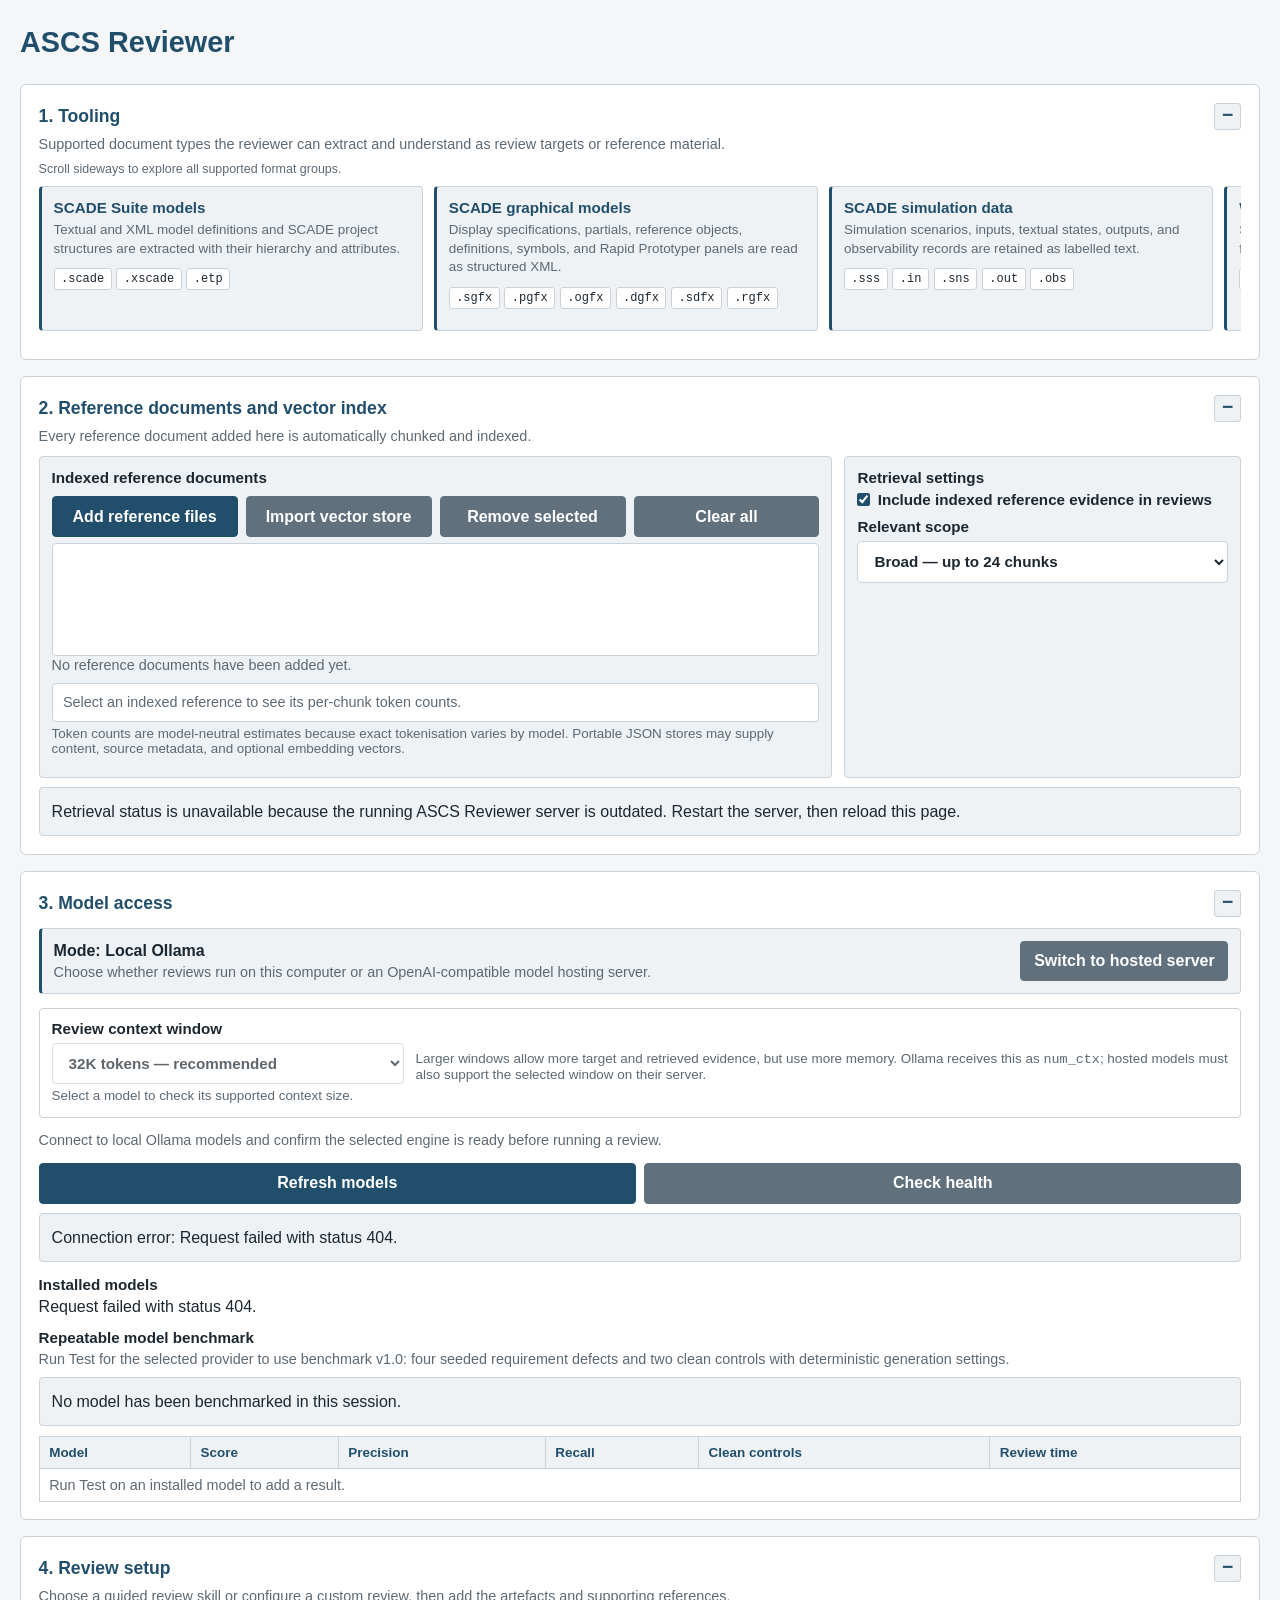
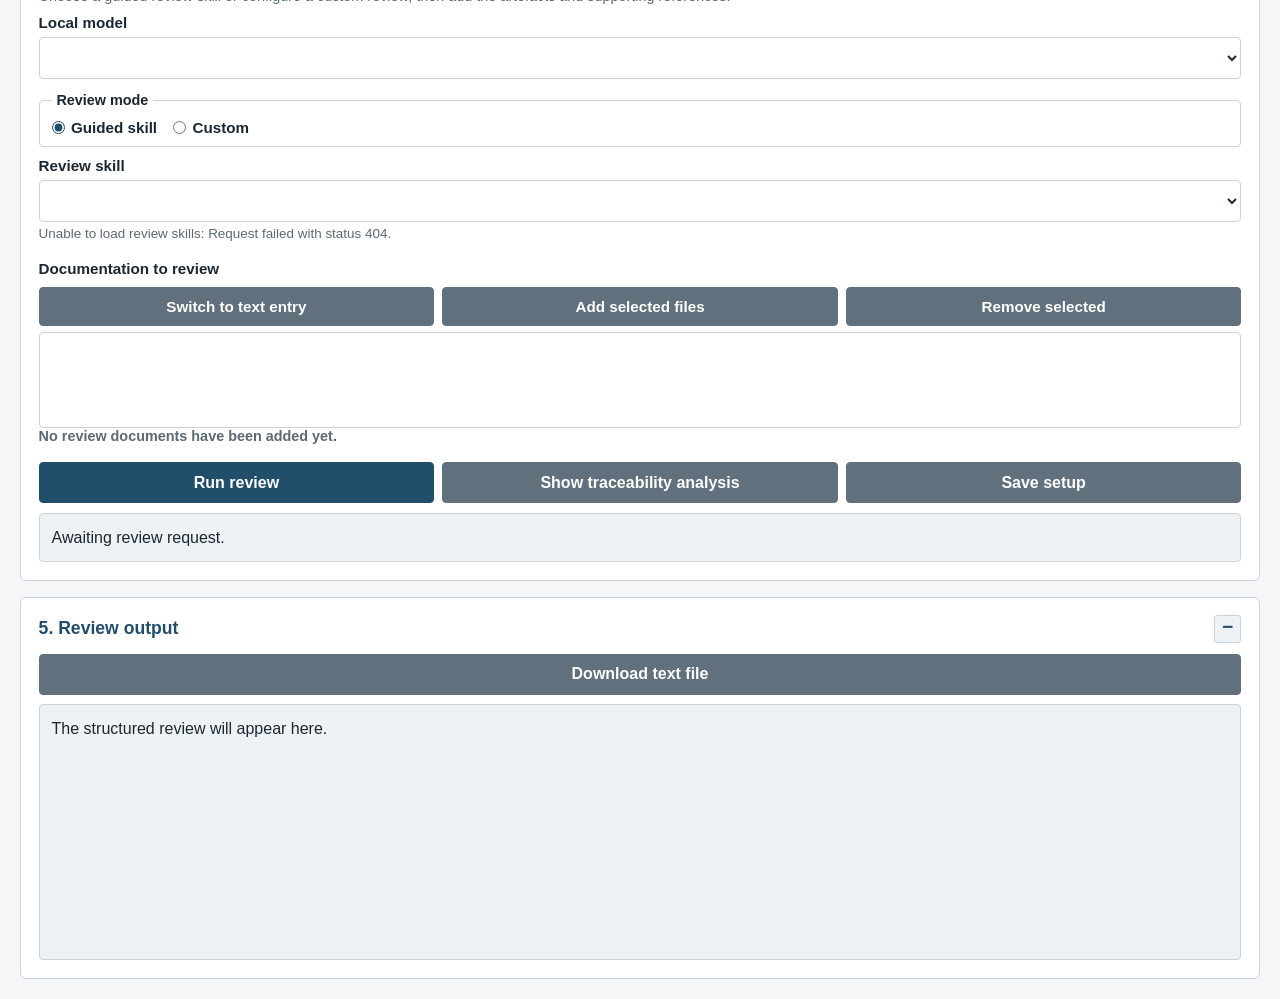
==== commit eb3d399c: "Production of more maintainable version" ====
--- a/Prototyping/ascs_reviewer/index.html
+++ b/Prototyping/ascs_reviewer/index.html
@@ -57,7 +57,7 @@
 
       <details class="panel collapsible-panel" open>
         <summary class="panel-summary"><h2>2. Reference documents and vector index</h2></summary>
-        <p class="section-intro">Every reference document added here is automatically chunked and indexed. Before each review, a section-aware relevance step-through selects the most pertinent evidence with source provenance.</p>
+        <p class="section-intro">Every reference document added here is automatically chunked and indexed.</p>
         <div class="rag-layout">
           <div class="rag-source-panel">
             <h3>Indexed reference documents</h3>
@@ -239,6 +239,6 @@
       </details>
     </div>
 
-    <script src="app.js"></script>
+    <script type="module" src="app.js"></script>
   </body>
 </html>
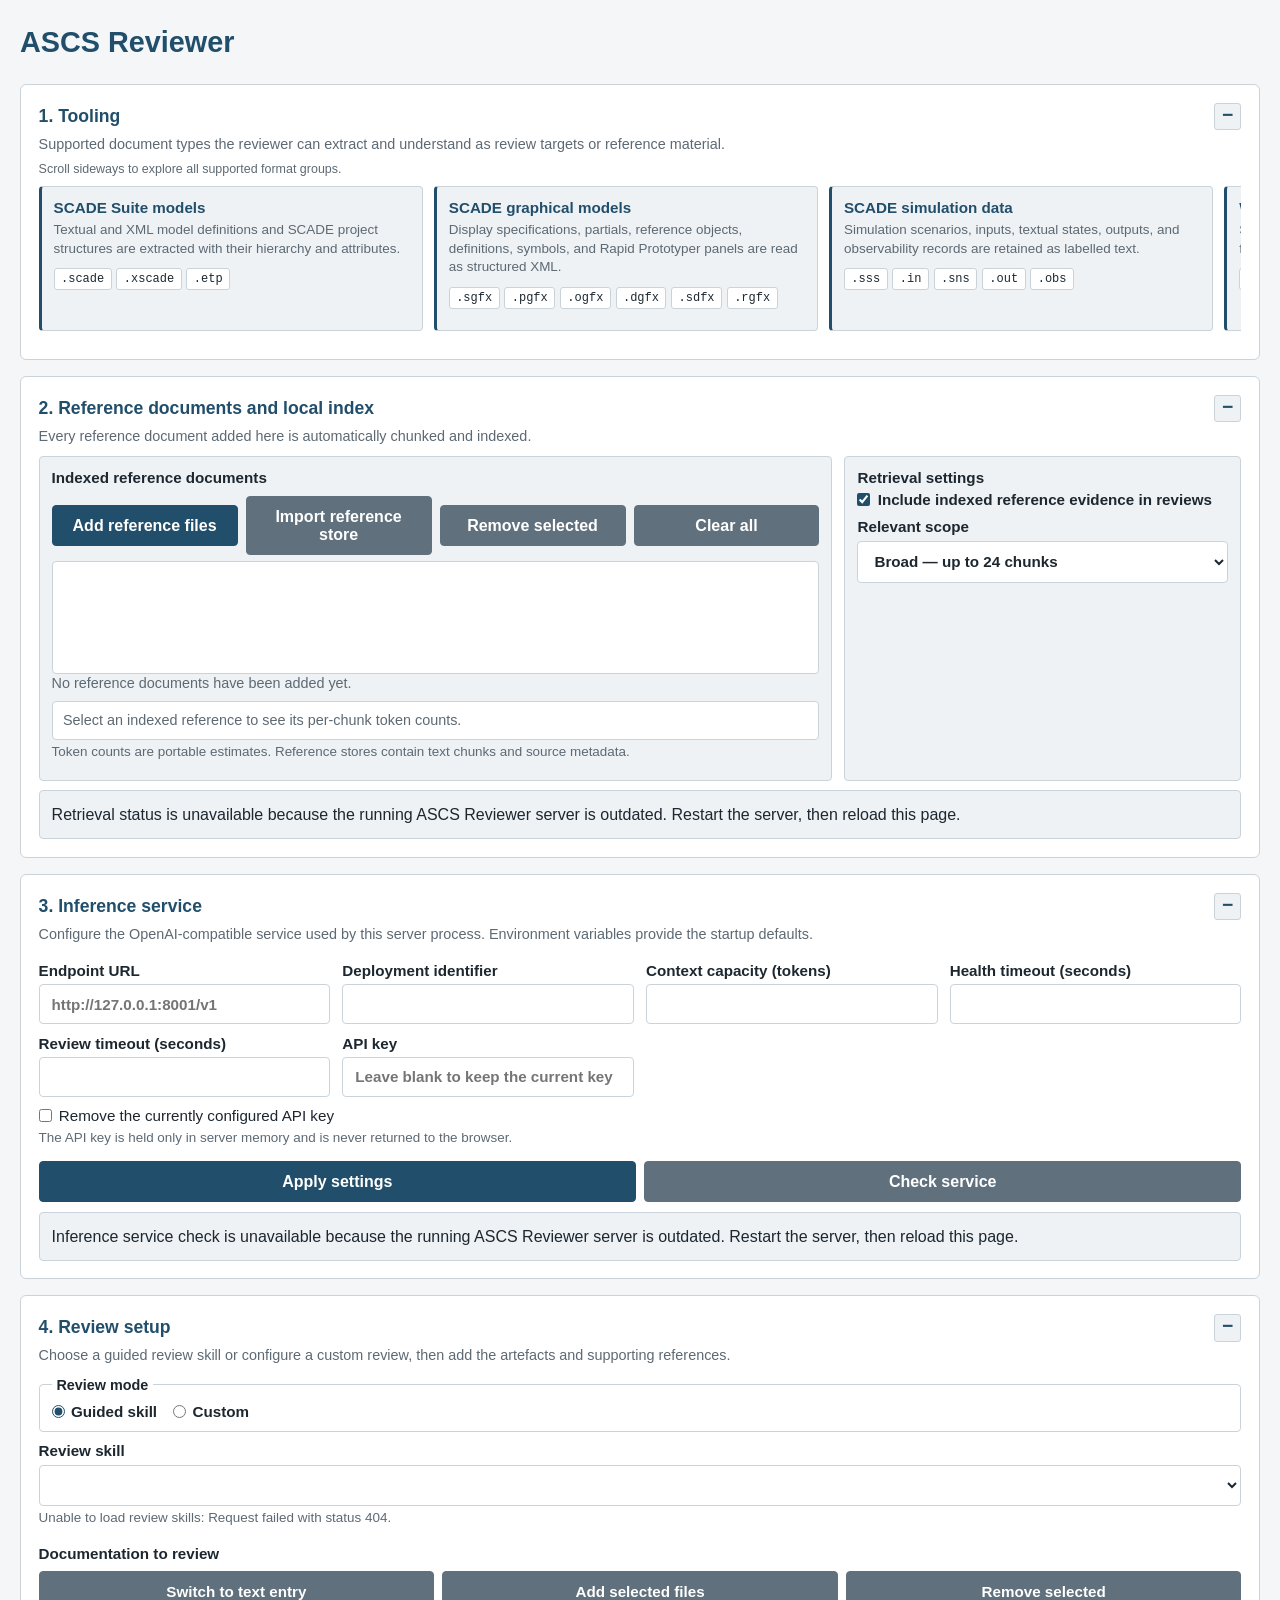
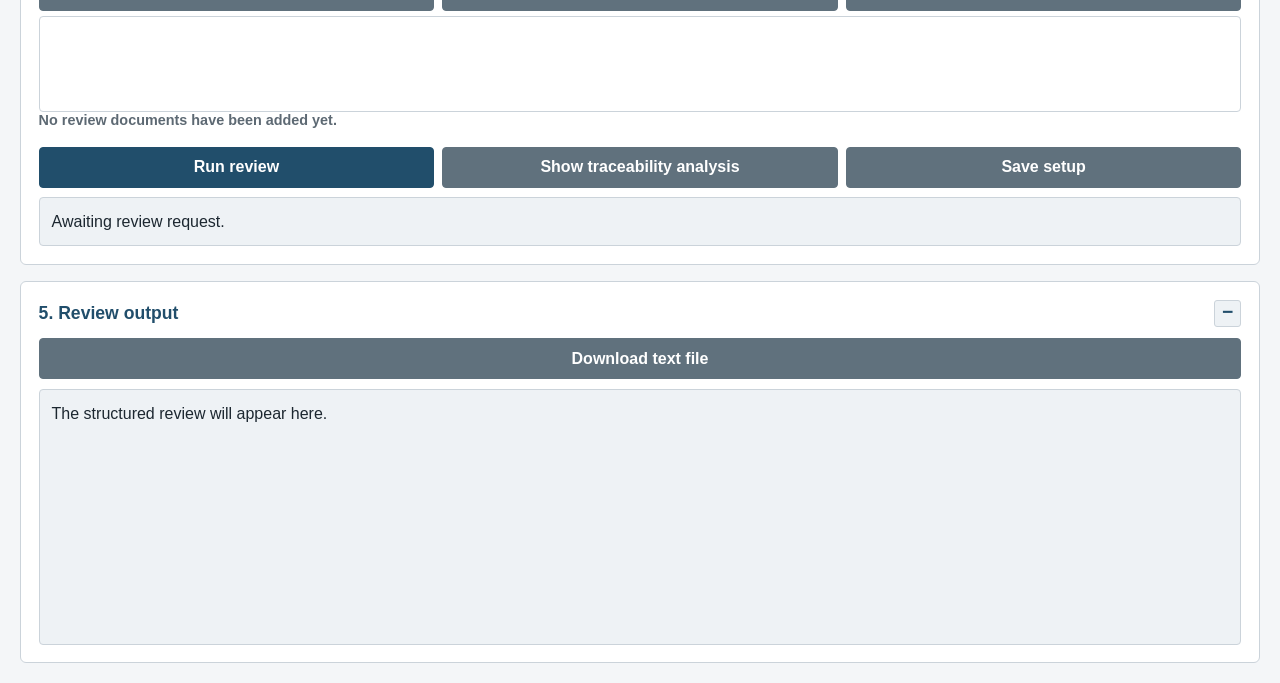
==== commit ff5dbc96: "Portable version" ====
--- a/Prototyping/ascs_reviewer/index.html
+++ b/Prototyping/ascs_reviewer/index.html
@@ -56,14 +56,14 @@
       </details>
 
       <details class="panel collapsible-panel" open>
-        <summary class="panel-summary"><h2>2. Reference documents and vector index</h2></summary>
+        <summary class="panel-summary"><h2>2. Reference documents and local index</h2></summary>
         <p class="section-intro">Every reference document added here is automatically chunked and indexed.</p>
         <div class="rag-layout">
           <div class="rag-source-panel">
             <h3>Indexed reference documents</h3>
             <div class="row rag-actions">
               <button id="addReferenceBtn" type="button">Add reference files</button>
-              <button id="loadRagStoreBtn" class="secondary" type="button">Import vector store</button>
+              <button id="loadRagStoreBtn" class="secondary" type="button">Import reference store</button>
               <button id="removeReferenceBtn" class="secondary" type="button">Remove selected</button>
               <button id="clearRagBtn" class="secondary" type="button">Clear all</button>
             </div>
@@ -72,7 +72,7 @@
             <select id="referenceList" class="reference-list" size="5" aria-label="Indexed reference documents"></select>
             <div id="documentStatus" class="muted">No reference documents have been added yet.</div>
             <div id="chunkTokenDetails" class="chunk-token-details muted">Select an indexed reference to see its per-chunk token counts.</div>
-            <p class="field-help">Token counts are model-neutral estimates because exact tokenisation varies by model. Portable JSON stores may supply content, source metadata, and optional embedding vectors.</p>
+            <p class="field-help">Token counts are portable estimates. Reference stores contain text chunks and source metadata.</p>
           </div>
           <div class="rag-settings-panel">
             <h3>Retrieval settings</h3>
@@ -90,85 +90,42 @@
       </details>
 
       <details class="panel collapsible-panel" open>
-        <summary class="panel-summary"><h2>3. Model access</h2></summary>
-        <div class="provider-mode-bar">
-          <div>
-            <strong id="providerModeLabel">Mode: Local Ollama</strong>
-            <p class="section-intro">Choose whether reviews run on this computer or an OpenAI-compatible model hosting server.</p>
-          </div>
-          <button id="providerModeBtn" class="secondary" type="button">Switch to hosted server</button>
-        </div>
-
-        <div class="context-window-control">
-          <label>Review context window
-            <select id="contextWindow">
-              <option value="8192">8K tokens</option>
-              <option value="16384">16K tokens</option>
-              <option value="32768" selected>32K tokens — recommended</option>
-              <option value="65536">64K tokens</option>
-              <option value="131072">128K tokens</option>
-            </select>
-          </label>
-          <p class="field-help">Larger windows allow more target and retrieved evidence, but use more memory. Ollama receives this as <code>num_ctx</code>; hosted models must also support the selected window on their server.</p>
-          <p id="contextWindowStatus" class="field-help context-window-status">Select a model to check its supported context size.</p>
-        </div>
-
-        <div id="ollamaAccessPanel">
-          <p class="section-intro">Connect to local Ollama models and confirm the selected engine is ready before running a review.</p>
-          <div class="row">
-            <button id="refreshBtn">Refresh models</button>
-            <button id="healthBtn" class="secondary">Check health</button>
-          </div>
-          <div id="healthStatus" class="status status-ready">Ready to review.</div>
-          <h3>Installed models</h3>
-          <div id="models" class="model-list">Loading available models…</div>
-        </div>
-
-        <div id="hostedAccessPanel" hidden>
-          <p class="section-intro">Connect to an OpenAI-compatible API such as vLLM, LM Studio, llama.cpp, or another managed model endpoint.</p>
-          <div class="hosted-model-grid">
-            <label>Server base URL
-              <input id="hostedBaseUrl" type="url" value="http://127.0.0.1:8001/v1" placeholder="https://models.example.com/v1" />
-            </label>
-            <label>Model identifier
-              <input id="hostedModel" type="text" placeholder="organisation/review-model" />
-            </label>
-            <label>API key (optional)
-              <input id="hostedApiKey" type="password" autocomplete="off" placeholder="Kept only for this browser session" />
-            </label>
-            <label>Maximum context tokens
-              <input id="hostedContextLimit" type="number" min="8192" step="1024" placeholder="Detected automatically or enter manually" />
-            </label>
-          </div>
-          <p class="field-help">The key is sent only to the local reviewer service for the current request and is never saved in browser storage. Use HTTPS for remote servers.</p>
-          <div class="row hosted-actions">
-            <button id="hostedHealthBtn" type="button">Check hosted server</button>
-            <button id="hostedBenchmarkBtn" class="secondary" type="button">Test hosted model</button>
-          </div>
-          <div id="hostedStatus" class="status status-ready">Enter a server URL and model identifier, then check the connection.</div>
-        </div>
-
-        <h3>Repeatable model benchmark</h3>
-        <p class="section-intro">Run Test for the selected provider to use benchmark v1.0: four seeded requirement defects and two clean controls with deterministic generation settings.</p>
-        <div id="benchmarkStatus" class="status status-ready">No model has been benchmarked in this session.</div>
-        <div class="benchmark-table-wrap">
-          <table class="benchmark-table">
-            <thead><tr><th>Model</th><th>Score</th><th>Precision</th><th>Recall</th><th>Clean controls</th><th>Review time</th></tr></thead>
-            <tbody id="benchmarkResults"><tr><td colspan="6" class="muted">Run Test on an installed model to add a result.</td></tr></tbody>
-          </table>
-        </div>
+        <summary class="panel-summary"><h2>3. Inference service</h2></summary>
+        <p class="section-intro">Configure the OpenAI-compatible service used by this server process. Environment variables provide the startup defaults.</p>
+        <form id="inferenceSettingsForm">
+          <div class="inference-settings-grid">
+            <label>Endpoint URL
+              <input id="inferenceEndpoint" type="url" required spellcheck="false" placeholder="http://127.0.0.1:8001/v1" />
+            </label>
+            <label>Deployment identifier
+              <input id="inferenceDeploymentId" type="text" required spellcheck="false" maxlength="256" />
+            </label>
+            <label>Context capacity (tokens)
+              <input id="inferenceContextLimit" type="number" required min="8192" max="131072" step="1" />
+            </label>
+            <label>Health timeout (seconds)
+              <input id="inferenceRequestTimeout" type="number" required min="0.1" max="300" step="0.1" />
+            </label>
+            <label>Review timeout (seconds)
+              <input id="inferenceReviewTimeout" type="number" required min="1" max="7200" step="1" />
+            </label>
+            <label>API key
+              <input id="inferenceApiKey" type="password" autocomplete="new-password" maxlength="8192" placeholder="Leave blank to keep the current key" />
+            </label>
+          </div>
+          <label class="inference-clear-key"><input id="clearInferenceApiKey" type="checkbox" /> Remove the currently configured API key</label>
+          <p id="inferenceKeyStatus" class="field-help">The API key is held only in server memory and is never returned to the browser.</p>
+          <div class="row inference-actions">
+            <button id="saveInferenceSettingsBtn" type="submit">Apply settings</button>
+            <button id="healthBtn" class="secondary" type="button">Check service</button>
+          </div>
+        </form>
+        <div id="healthStatus" class="status status-ready">Checking inference service…</div>
       </details>
 
       <details class="panel collapsible-panel" open>
         <summary class="panel-summary"><h2>4. Review setup</h2></summary>
         <p class="section-intro">Choose a guided review skill or configure a custom review, then add the artefacts and supporting references.</p>
-        <label id="ollamaModelSelection">Local model
-          <select id="modelSelect"></select>
-        </label>
-        <label id="hostedModelSelection" hidden>Hosted model
-          <input id="hostedModelSummary" type="text" value="Configure the hosted model in Model access" readonly />
-        </label>
-
         <fieldset class="mode-switch">
           <legend>Review mode</legend>
           <label><input id="skillModeRadio" type="radio" name="promptMode" value="skill" checked /> Guided skill</label>
--- a/Prototyping/ascs_reviewer/styles.css
+++ b/Prototyping/ascs_reviewer/styles.css
@@ -44,48 +44,21 @@
 .small, .muted { color: var(--muted); font-size: 0.9rem; }
 .field-help { margin: 0.25rem 0 0.55rem; color: var(--muted); font-size: 0.84rem; font-weight: 400; }
 .section-intro { margin: 0.2rem 0 0.6rem; color: var(--muted); font-size: 0.9rem; }
-.provider-mode-bar { display: flex; align-items: center; justify-content: space-between; gap: 1rem; margin: 0.65rem 0 0.85rem; padding: 0.75rem; border: 1px solid var(--border); border-left: 3px solid var(--accent); border-radius: 4px; background: var(--surface-muted); }
-.provider-mode-bar > div { min-width: 0; }
-.provider-mode-bar .section-intro { margin: 0.2rem 0 0; }
-.provider-mode-bar > button { flex: 0 0 13rem; width: 13rem; margin-top: 0; }
-.context-window-control { display: grid; grid-template-columns: minmax(14rem, 22rem) minmax(18rem, 1fr); align-items: end; gap: 0.25rem 0.75rem; margin: 0 0 0.85rem; padding: 0.7rem 0.75rem; border: 1px solid var(--border); border-radius: 4px; }
-.context-window-control label { margin-top: 0; }
-.context-window-control .field-help { margin: 0 0 0.15rem; }
-.context-window-status { grid-column: 1 / -1; }
-.hosted-model-grid { display: grid; grid-template-columns: minmax(15rem, 1.25fr) minmax(12rem, 1fr) minmax(12rem, 1fr); gap: 0.75rem; }
-.hosted-model-grid label { min-width: 0; margin-top: 0; }
-.hosted-actions > button { min-width: 11rem; }
 .mode-switch { display: flex; gap: 1rem; margin: 0.85rem 0 0.55rem; padding: 0.65rem 0.75rem; border: 1px solid var(--border); border-radius: 4px; }
 .mode-switch legend { padding: 0 0.3rem; font-size: 0.9rem; font-weight: 700; }
 .mode-switch label { display: inline-flex; align-items: center; gap: 0.4rem; margin: 0; font-weight: 600; }
 .mode-switch input { width: auto; margin: 0; padding: 0; accent-color: var(--accent); }
 .skill-fields { display: grid; gap: 0.35rem; }
+.inference-settings-grid { display: grid; grid-template-columns: repeat(auto-fit, minmax(16rem, 1fr)); gap: 0 0.75rem; }
+.inference-clear-key { display: inline-flex; align-items: center; gap: 0.45rem; font-weight: 500; }
+.inference-clear-key input { flex: 0 0 auto; width: auto; margin: 0; padding: 0; accent-color: var(--accent); }
+.inference-actions { margin-top: 0.65rem; }
 .skill-field { padding: 0.55rem 0; border-top: 1px solid var(--border); }
 .skill-field:first-child { border-top: 0; }
 .skill-field label { margin-top: 0; }
 .skill-field select[multiple] { min-height: 7rem; }
 .review-actions { margin-top: 0.8rem; }
 .status { margin-top: 0.6rem; padding: 0.75rem; border: 1px solid var(--border); border-radius: 4px; background: var(--surface-muted); white-space: pre-wrap; line-height: 1.45; }
-.model-list { max-height: 250px; overflow-x: hidden; overflow-y: auto; padding-right: 0.35rem; scrollbar-gutter: stable; }
-.model-row { display: flex; align-items: center; justify-content: space-between; gap: 0.6rem; padding: 0.55rem 0; border-bottom: 1px solid var(--border); }
-.model-row:last-child { border-bottom: 0; }
-.model-row .row { flex-wrap: nowrap; }
-.model-row .pill { min-width: 0; overflow-wrap: anywhere; }
-.model-summary { flex: 1 1 auto; min-width: 0; }
-.model-meta { display: flex; align-items: center; flex-wrap: wrap; gap: 0.35rem 0.9rem; margin: 0.35rem 0.15rem 0.1rem; color: var(--muted); font-size: 0.78rem; }
-.model-meta-item { display: inline-flex; gap: 0.3rem; white-space: nowrap; }
-.model-meta-item b { color: var(--text); }
-.model-meta-empty { font-style: italic; }
-.model-actions { flex: 0 0 auto; margin: 0; }
-.model-actions > .model-action { flex: 0 0 5.5rem; width: 5.5rem; min-height: 2.25rem; margin-top: 0; padding: 0.35rem 0.45rem; white-space: nowrap; }
-.model-actions > .model-action-ready { flex-basis: 7rem; width: 7rem; }
-.model-actions > .model-action-test { border-color: #2f6b4f; background: #2f6b4f; }
-.model-actions > .model-action-test:hover { background: #24543e; }
-.benchmark-table-wrap { width: 100%; margin-top: 0.6rem; overflow-x: auto; }
-.benchmark-table { width: 100%; border-collapse: collapse; font-size: 0.84rem; }
-.benchmark-table th, .benchmark-table td { padding: 0.5rem 0.6rem; border: 1px solid var(--border); text-align: left; white-space: nowrap; }
-.benchmark-table th { background: var(--surface-muted); color: var(--accent); }
-.benchmark-table td:nth-child(n+2) { text-align: right; }
 .pill { display: inline-block; margin: 0.15rem; padding: 0.28rem 0.52rem; border-radius: 3px; background: var(--accent); color: #ffffff; font-size: 0.8rem; font-weight: 600; }
 .pill.secondary { background: #60717d; }
 .pill.offline { background: var(--danger); }
@@ -150,11 +123,5 @@
 
 @media (max-width: 900px) {
   body { padding: 0.7rem; }
-  .model-row { align-items: flex-start; flex-direction: column; }
-  .model-row .row { flex-wrap: wrap; }
   .rag-layout { grid-template-columns: 1fr; }
-  .hosted-model-grid { grid-template-columns: 1fr; }
-  .context-window-control { grid-template-columns: 1fr; }
-  .provider-mode-bar { align-items: stretch; flex-direction: column; }
-  .provider-mode-bar > button { width: 100%; flex-basis: auto; }
 }
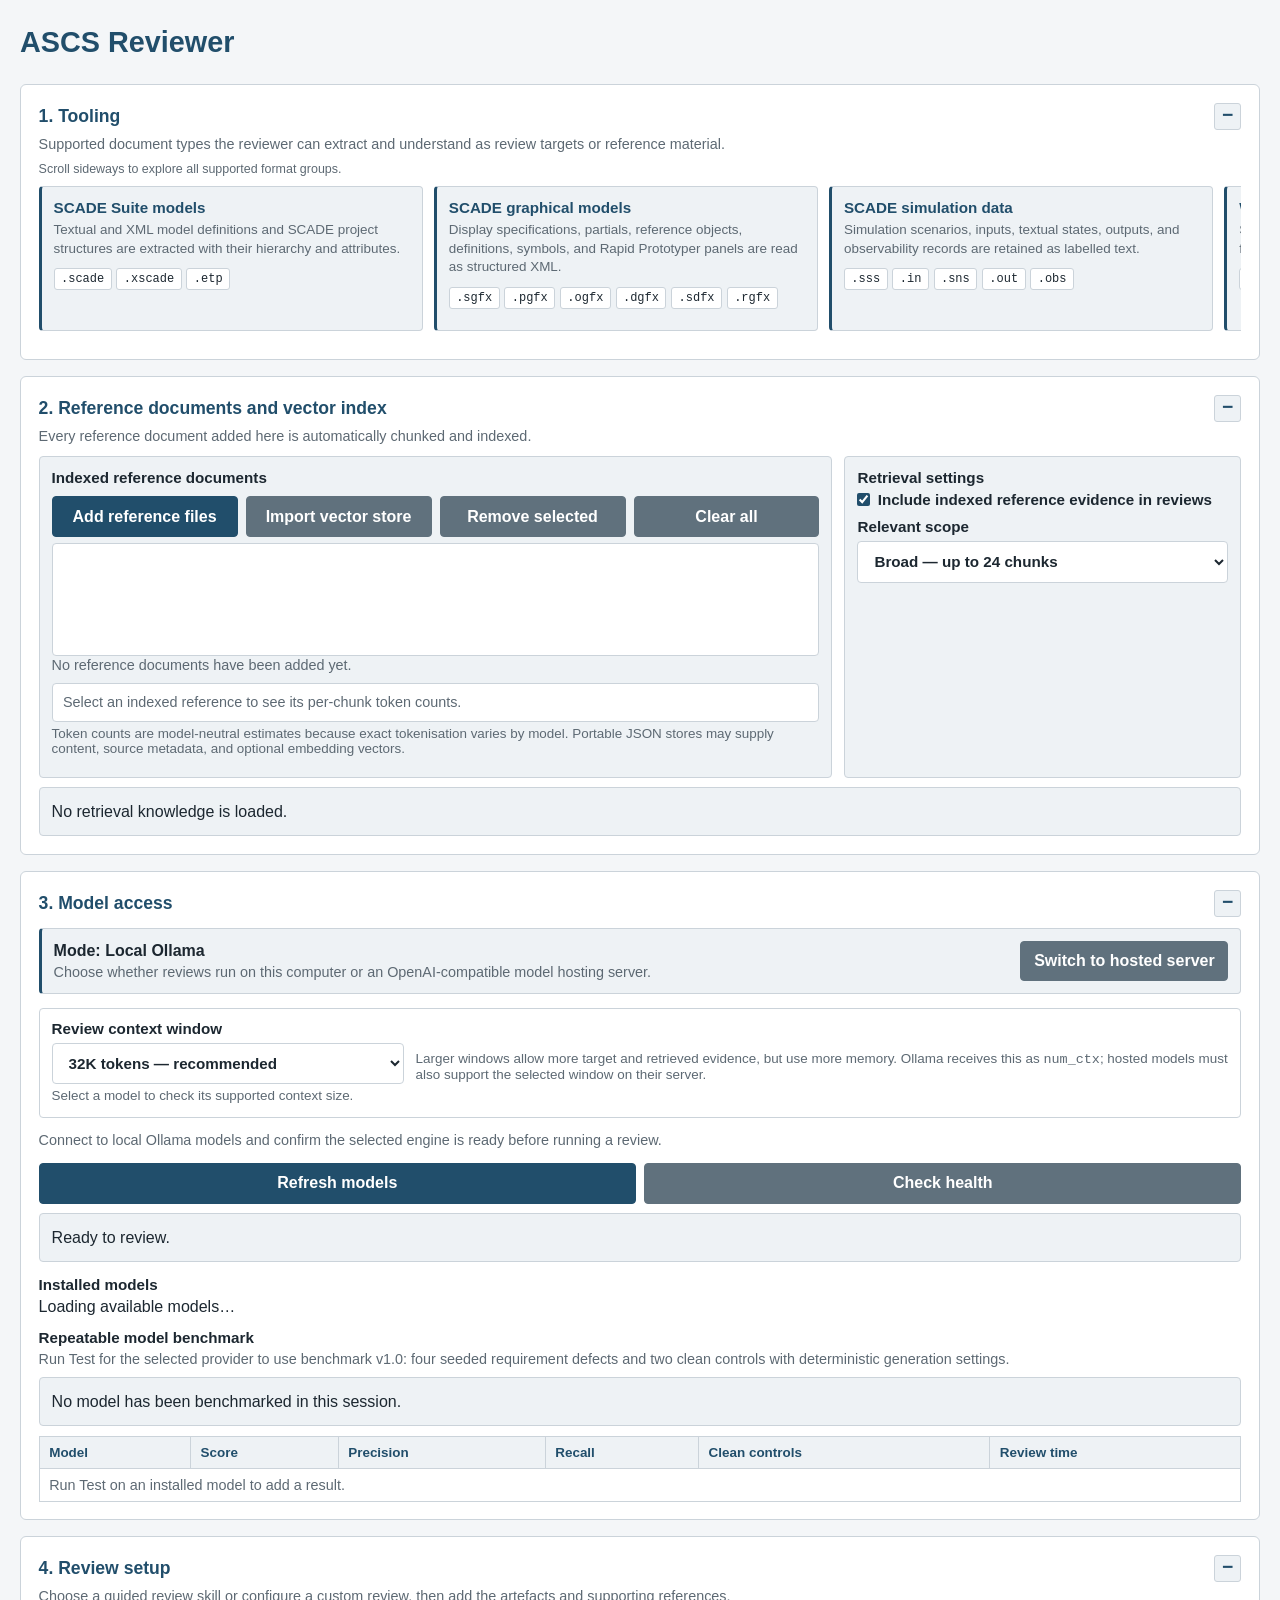
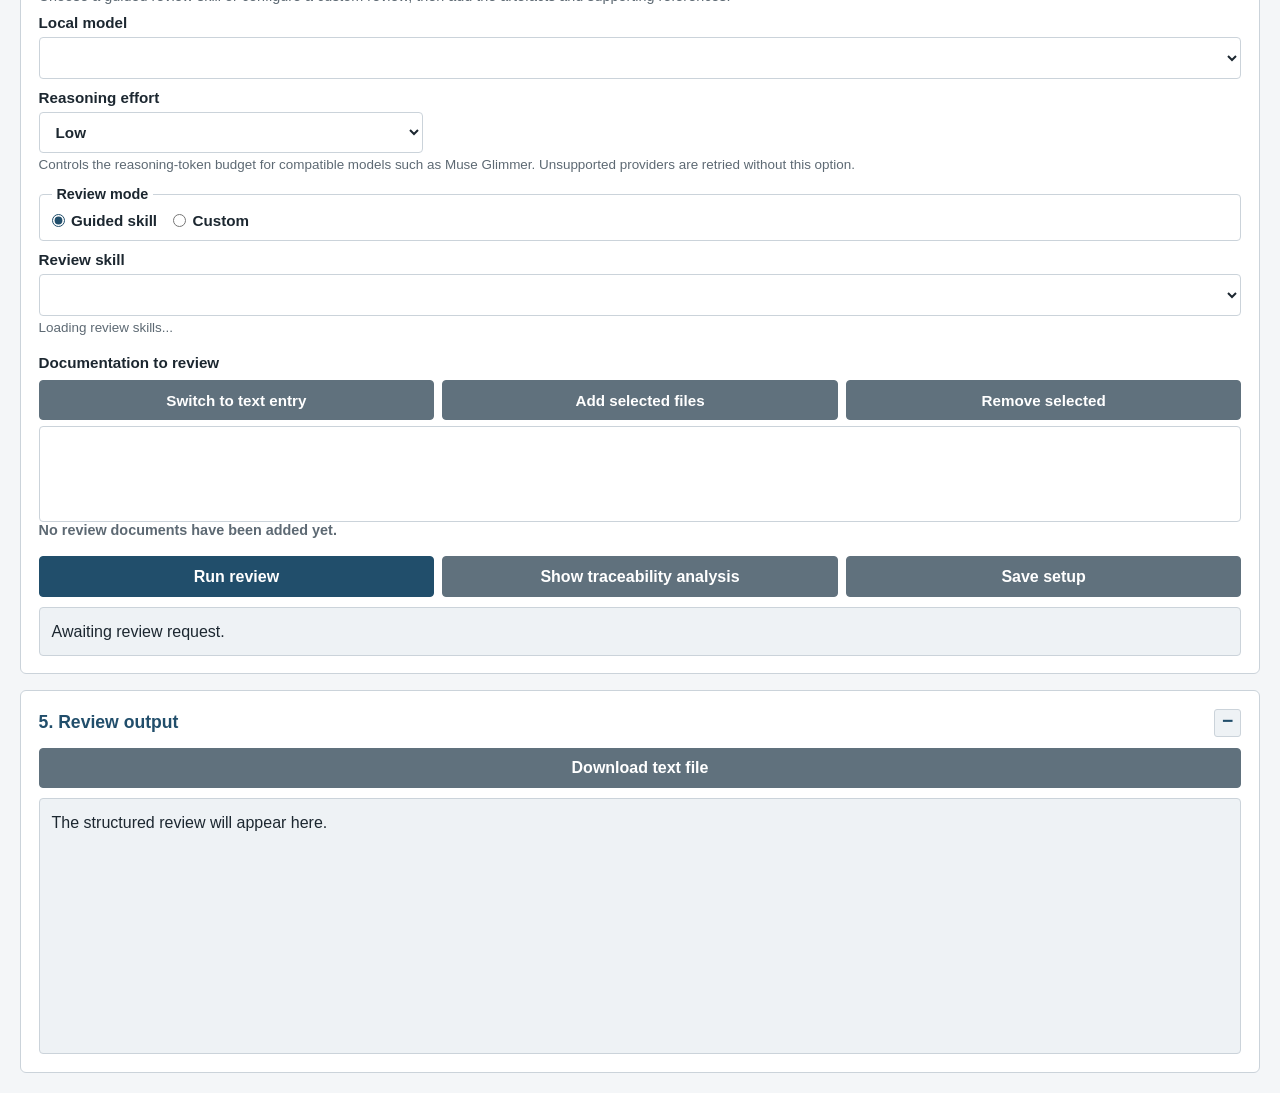
==== commit 152e52bf: "Adding reasoning selection for local runners" ====
--- a/Prototyping/ascs_reviewer/index.html
+++ b/Prototyping/ascs_reviewer/index.html
@@ -56,14 +56,14 @@
       </details>
 
       <details class="panel collapsible-panel" open>
-        <summary class="panel-summary"><h2>2. Reference documents and local index</h2></summary>
+        <summary class="panel-summary"><h2>2. Reference documents and vector index</h2></summary>
         <p class="section-intro">Every reference document added here is automatically chunked and indexed.</p>
         <div class="rag-layout">
           <div class="rag-source-panel">
             <h3>Indexed reference documents</h3>
             <div class="row rag-actions">
               <button id="addReferenceBtn" type="button">Add reference files</button>
-              <button id="loadRagStoreBtn" class="secondary" type="button">Import reference store</button>
+              <button id="loadRagStoreBtn" class="secondary" type="button">Import vector store</button>
               <button id="removeReferenceBtn" class="secondary" type="button">Remove selected</button>
               <button id="clearRagBtn" class="secondary" type="button">Clear all</button>
             </div>
@@ -72,7 +72,7 @@
             <select id="referenceList" class="reference-list" size="5" aria-label="Indexed reference documents"></select>
             <div id="documentStatus" class="muted">No reference documents have been added yet.</div>
             <div id="chunkTokenDetails" class="chunk-token-details muted">Select an indexed reference to see its per-chunk token counts.</div>
-            <p class="field-help">Token counts are portable estimates. Reference stores contain text chunks and source metadata.</p>
+            <p class="field-help">Token counts are model-neutral estimates because exact tokenisation varies by model. Portable JSON stores may supply content, source metadata, and optional embedding vectors.</p>
           </div>
           <div class="rag-settings-panel">
             <h3>Retrieval settings</h3>
@@ -90,42 +90,96 @@
       </details>
 
       <details class="panel collapsible-panel" open>
-        <summary class="panel-summary"><h2>3. Inference service</h2></summary>
-        <p class="section-intro">Configure the OpenAI-compatible service used by this server process. Environment variables provide the startup defaults.</p>
-        <form id="inferenceSettingsForm">
-          <div class="inference-settings-grid">
-            <label>Endpoint URL
-              <input id="inferenceEndpoint" type="url" required spellcheck="false" placeholder="http://127.0.0.1:8001/v1" />
-            </label>
-            <label>Deployment identifier
-              <input id="inferenceDeploymentId" type="text" required spellcheck="false" maxlength="256" />
-            </label>
-            <label>Context capacity (tokens)
-              <input id="inferenceContextLimit" type="number" required min="8192" max="131072" step="1" />
-            </label>
-            <label>Health timeout (seconds)
-              <input id="inferenceRequestTimeout" type="number" required min="0.1" max="300" step="0.1" />
-            </label>
-            <label>Review timeout (seconds)
-              <input id="inferenceReviewTimeout" type="number" required min="1" max="7200" step="1" />
-            </label>
-            <label>API key
-              <input id="inferenceApiKey" type="password" autocomplete="new-password" maxlength="8192" placeholder="Leave blank to keep the current key" />
-            </label>
-          </div>
-          <label class="inference-clear-key"><input id="clearInferenceApiKey" type="checkbox" /> Remove the currently configured API key</label>
-          <p id="inferenceKeyStatus" class="field-help">The API key is held only in server memory and is never returned to the browser.</p>
-          <div class="row inference-actions">
-            <button id="saveInferenceSettingsBtn" type="submit">Apply settings</button>
-            <button id="healthBtn" class="secondary" type="button">Check service</button>
-          </div>
-        </form>
-        <div id="healthStatus" class="status status-ready">Checking inference service…</div>
+        <summary class="panel-summary"><h2>3. Model access</h2></summary>
+        <div class="provider-mode-bar">
+          <div>
+            <strong id="providerModeLabel">Mode: Local Ollama</strong>
+            <p class="section-intro">Choose whether reviews run on this computer or an OpenAI-compatible model hosting server.</p>
+          </div>
+          <button id="providerModeBtn" class="secondary" type="button">Switch to hosted server</button>
+        </div>
+
+        <div class="context-window-control">
+          <label>Review context window
+            <select id="contextWindow">
+              <option value="8192">8K tokens</option>
+              <option value="16384">16K tokens</option>
+              <option value="32768" selected>32K tokens — recommended</option>
+              <option value="65536">64K tokens</option>
+              <option value="131072">128K tokens</option>
+            </select>
+          </label>
+          <p class="field-help">Larger windows allow more target and retrieved evidence, but use more memory. Ollama receives this as <code>num_ctx</code>; hosted models must also support the selected window on their server.</p>
+          <p id="contextWindowStatus" class="field-help context-window-status">Select a model to check its supported context size.</p>
+        </div>
+
+        <div id="ollamaAccessPanel">
+          <p class="section-intro">Connect to local Ollama models and confirm the selected engine is ready before running a review.</p>
+          <div class="row">
+            <button id="refreshBtn">Refresh models</button>
+            <button id="healthBtn" class="secondary">Check health</button>
+          </div>
+          <div id="healthStatus" class="status status-ready">Ready to review.</div>
+          <h3>Installed models</h3>
+          <div id="models" class="model-list">Loading available models…</div>
+        </div>
+
+        <div id="hostedAccessPanel" hidden>
+          <p class="section-intro">Connect to an OpenAI-compatible API such as vLLM, LM Studio, llama.cpp, or another managed model endpoint.</p>
+          <div class="hosted-model-grid">
+            <label>Server base URL
+              <input id="hostedBaseUrl" type="url" value="http://127.0.0.1:8001/v1" placeholder="https://models.example.com/v1" />
+            </label>
+            <label>Model identifier
+              <input id="hostedModel" type="text" placeholder="organisation/review-model" />
+            </label>
+            <label>API key (optional)
+              <input id="hostedApiKey" type="password" autocomplete="off" placeholder="Kept only for this browser session" />
+            </label>
+            <label>Maximum context tokens
+              <input id="hostedContextLimit" type="number" min="8192" step="1024" placeholder="Detected automatically or enter manually" />
+            </label>
+          </div>
+          <p class="field-help">The key is sent only to the local reviewer service for the current request and is never saved in browser storage. Use HTTPS for remote servers.</p>
+          <div class="row hosted-actions">
+            <button id="hostedHealthBtn" type="button">Check hosted server</button>
+            <button id="hostedBenchmarkBtn" class="secondary" type="button">Test hosted model</button>
+          </div>
+          <div id="hostedStatus" class="status status-ready">Enter a server URL and model identifier, then check the connection.</div>
+        </div>
+
+        <h3>Repeatable model benchmark</h3>
+        <p class="section-intro">Run Test for the selected provider to use benchmark v1.0: four seeded requirement defects and two clean controls with deterministic generation settings.</p>
+        <div id="benchmarkStatus" class="status status-ready">No model has been benchmarked in this session.</div>
+        <div class="benchmark-table-wrap">
+          <table class="benchmark-table">
+            <thead><tr><th>Model</th><th>Score</th><th>Precision</th><th>Recall</th><th>Clean controls</th><th>Review time</th></tr></thead>
+            <tbody id="benchmarkResults"><tr><td colspan="6" class="muted">Run Test on an installed model to add a result.</td></tr></tbody>
+          </table>
+        </div>
       </details>
 
       <details class="panel collapsible-panel" open>
         <summary class="panel-summary"><h2>4. Review setup</h2></summary>
         <p class="section-intro">Choose a guided review skill or configure a custom review, then add the artefacts and supporting references.</p>
+        <label id="ollamaModelSelection">Local model
+          <select id="modelSelect"></select>
+        </label>
+        <label id="hostedModelSelection" hidden>Hosted model
+          <input id="hostedModelSummary" type="text" value="Configure the hosted model in Model access" readonly />
+        </label>
+        <label class="reasoning-effort-control">Reasoning effort
+          <select id="reasoningEffortSelect">
+            <option value="default">Provider default</option>
+            <option value="none">Disabled</option>
+            <option value="low" selected>Low</option>
+            <option value="medium">Medium</option>
+            <option value="high">High</option>
+            <option value="xhigh">Extra high (supported models only)</option>
+          </select>
+        </label>
+        <p class="field-help">Controls the reasoning-token budget for compatible models such as Muse Glimmer. Unsupported providers are retried without this option.</p>
+
         <fieldset class="mode-switch">
           <legend>Review mode</legend>
           <label><input id="skillModeRadio" type="radio" name="promptMode" value="skill" checked /> Guided skill</label>
--- a/Prototyping/ascs_reviewer/styles.css
+++ b/Prototyping/ascs_reviewer/styles.css
@@ -44,21 +44,49 @@
 .small, .muted { color: var(--muted); font-size: 0.9rem; }
 .field-help { margin: 0.25rem 0 0.55rem; color: var(--muted); font-size: 0.84rem; font-weight: 400; }
 .section-intro { margin: 0.2rem 0 0.6rem; color: var(--muted); font-size: 0.9rem; }
+.provider-mode-bar { display: flex; align-items: center; justify-content: space-between; gap: 1rem; margin: 0.65rem 0 0.85rem; padding: 0.75rem; border: 1px solid var(--border); border-left: 3px solid var(--accent); border-radius: 4px; background: var(--surface-muted); }
+.provider-mode-bar > div { min-width: 0; }
+.provider-mode-bar .section-intro { margin: 0.2rem 0 0; }
+.provider-mode-bar > button { flex: 0 0 13rem; width: 13rem; margin-top: 0; }
+.context-window-control { display: grid; grid-template-columns: minmax(14rem, 22rem) minmax(18rem, 1fr); align-items: end; gap: 0.25rem 0.75rem; margin: 0 0 0.85rem; padding: 0.7rem 0.75rem; border: 1px solid var(--border); border-radius: 4px; }
+.context-window-control label { margin-top: 0; }
+.context-window-control .field-help { margin: 0 0 0.15rem; }
+.context-window-status { grid-column: 1 / -1; }
+.hosted-model-grid { display: grid; grid-template-columns: minmax(15rem, 1.25fr) minmax(12rem, 1fr) minmax(12rem, 1fr); gap: 0.75rem; }
+.hosted-model-grid label { min-width: 0; margin-top: 0; }
+.hosted-actions > button { min-width: 11rem; }
 .mode-switch { display: flex; gap: 1rem; margin: 0.85rem 0 0.55rem; padding: 0.65rem 0.75rem; border: 1px solid var(--border); border-radius: 4px; }
 .mode-switch legend { padding: 0 0.3rem; font-size: 0.9rem; font-weight: 700; }
 .mode-switch label { display: inline-flex; align-items: center; gap: 0.4rem; margin: 0; font-weight: 600; }
 .mode-switch input { width: auto; margin: 0; padding: 0; accent-color: var(--accent); }
+.reasoning-effort-control { max-width: 24rem; }
 .skill-fields { display: grid; gap: 0.35rem; }
-.inference-settings-grid { display: grid; grid-template-columns: repeat(auto-fit, minmax(16rem, 1fr)); gap: 0 0.75rem; }
-.inference-clear-key { display: inline-flex; align-items: center; gap: 0.45rem; font-weight: 500; }
-.inference-clear-key input { flex: 0 0 auto; width: auto; margin: 0; padding: 0; accent-color: var(--accent); }
-.inference-actions { margin-top: 0.65rem; }
 .skill-field { padding: 0.55rem 0; border-top: 1px solid var(--border); }
 .skill-field:first-child { border-top: 0; }
 .skill-field label { margin-top: 0; }
 .skill-field select[multiple] { min-height: 7rem; }
 .review-actions { margin-top: 0.8rem; }
 .status { margin-top: 0.6rem; padding: 0.75rem; border: 1px solid var(--border); border-radius: 4px; background: var(--surface-muted); white-space: pre-wrap; line-height: 1.45; }
+.model-list { max-height: 250px; overflow-x: hidden; overflow-y: auto; padding-right: 0.35rem; scrollbar-gutter: stable; }
+.model-row { display: flex; align-items: center; justify-content: space-between; gap: 0.6rem; padding: 0.55rem 0; border-bottom: 1px solid var(--border); }
+.model-row:last-child { border-bottom: 0; }
+.model-row .row { flex-wrap: nowrap; }
+.model-row .pill { min-width: 0; overflow-wrap: anywhere; }
+.model-summary { flex: 1 1 auto; min-width: 0; }
+.model-meta { display: flex; align-items: center; flex-wrap: wrap; gap: 0.35rem 0.9rem; margin: 0.35rem 0.15rem 0.1rem; color: var(--muted); font-size: 0.78rem; }
+.model-meta-item { display: inline-flex; gap: 0.3rem; white-space: nowrap; }
+.model-meta-item b { color: var(--text); }
+.model-meta-empty { font-style: italic; }
+.model-actions { flex: 0 0 auto; margin: 0; }
+.model-actions > .model-action { flex: 0 0 5.5rem; width: 5.5rem; min-height: 2.25rem; margin-top: 0; padding: 0.35rem 0.45rem; white-space: nowrap; }
+.model-actions > .model-action-ready { flex-basis: 7rem; width: 7rem; }
+.model-actions > .model-action-test { border-color: #2f6b4f; background: #2f6b4f; }
+.model-actions > .model-action-test:hover { background: #24543e; }
+.benchmark-table-wrap { width: 100%; margin-top: 0.6rem; overflow-x: auto; }
+.benchmark-table { width: 100%; border-collapse: collapse; font-size: 0.84rem; }
+.benchmark-table th, .benchmark-table td { padding: 0.5rem 0.6rem; border: 1px solid var(--border); text-align: left; white-space: nowrap; }
+.benchmark-table th { background: var(--surface-muted); color: var(--accent); }
+.benchmark-table td:nth-child(n+2) { text-align: right; }
 .pill { display: inline-block; margin: 0.15rem; padding: 0.28rem 0.52rem; border-radius: 3px; background: var(--accent); color: #ffffff; font-size: 0.8rem; font-weight: 600; }
 .pill.secondary { background: #60717d; }
 .pill.offline { background: var(--danger); }
@@ -123,5 +151,11 @@
 
 @media (max-width: 900px) {
   body { padding: 0.7rem; }
+  .model-row { align-items: flex-start; flex-direction: column; }
+  .model-row .row { flex-wrap: wrap; }
   .rag-layout { grid-template-columns: 1fr; }
+  .hosted-model-grid { grid-template-columns: 1fr; }
+  .context-window-control { grid-template-columns: 1fr; }
+  .provider-mode-bar { align-items: stretch; flex-direction: column; }
+  .provider-mode-bar > button { width: 100%; flex-basis: auto; }
 }
